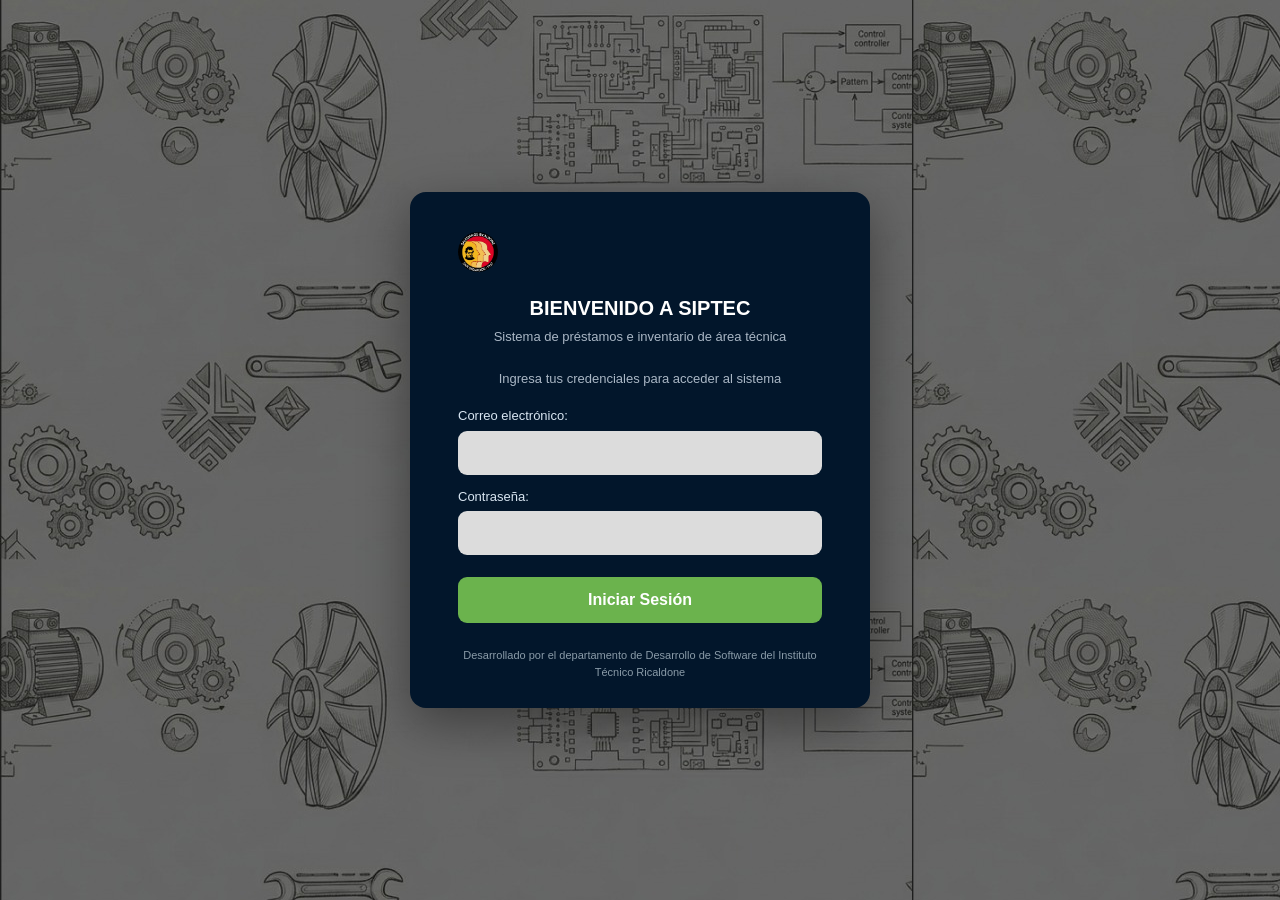
==== index.html @ f0797361 "Panel Administrador Listo" ====
<!doctype html>
<html lang="es">
<head>
  <meta charset="UTF-8">
  <meta name="viewport" content="width=device-width, initial-scale=1.0">
  <title>SIPTEC</title>
  <link rel="icon" href="data:,">
  <link href="https://cdn.jsdelivr.net/npm/bootstrap@5.3.8/dist/css/bootstrap.min.css" rel="stylesheet" integrity="sha384-sRIl4kxILFvY47J16cr9ZwB07vP4J8+LH7qKQnuqkuIAvNWLzeN8tE5YBujZqJLB" crossorigin="anonymous">
  <link rel="stylesheet" href="styles/styles.css">
</head>
<body>
  <main id="loginScreen" class="login-screen">
    <section class="login-card">
      <div class="brand-mark">
        <img src="./img/LogoRical.png" alt="logo">
      </div>
      <h1>BIENVENIDO A SIPTEC</h1>
      <p>Sistema de préstamos e inventario de área técnica</p>
      <p class="hint">Ingresa tus credenciales para acceder al sistema</p>
      <form id="loginForm">
        <label for="email">Correo electrónico:</label>
        <input id="email" class="form-control" type="email" autocomplete="email" required>
        <label for="password">Contraseña:</label>
        <input id="password" class="form-control" type="password" autocomplete="current-password" required>
        <a href="pages/dashboard.html" id="loginBtn" class="btn btn-Login w-100 d-flex align-items-center justify-content-center text-decoration-none">Iniciar Sesión</a>
        <div id="loginError" class="text-danger small mt-2 d-none"></div>
        <p class="mt-4 mb-0 text-center" style="font-size: 11px; color: #8a9ba8;">Desarrollado por el departamento de Desarrollo de Software del Instituto Técnico Ricaldone</p>
      </form>
    </section>
  </main>

  <script src="https://cdn.jsdelivr.net/npm/bootstrap@5.3.8/dist/js/bootstrap.bundle.min.js" integrity="sha384-FKyoEForCGlyvwx9Hj09JcYn3nv7wiPVlz7YYwJrWVcXK/BmnVDxM+D2scQbITxI" crossorigin="anonymous"></script>
</body>
</html>
---- styles/styles.css ----
:root {
  --navy: #001f3d;
  --navy-soft: #07345f;
  --paper: #e9edf2;
  --panel: #ffffff;
  --line: #c7d0da;
  --green: #9aca89;
  --green-deep: #28a745;
  --orange: #f6a623;
  --red: #dc3545;
  --blue: #198de6;
  --purple: #8a4fd6;
  --ink: #1c2733;
  --ink-soft: #6b7684;
  --hover: #f7f9fb;
  --radius-lg: 16px;
  --radius-md: 12px;
  --radius-sm: 9px;
  --shadow-card: 0 1px 3px rgba(16, 24, 40, .08), 0 8px 20px rgba(16, 24, 40, .10);
}

* {
  box-sizing: border-box;
}

body {
  margin: 0;
  min-height: 100vh;
  color: var(--ink);
  font-family: -apple-system, BlinkMacSystemFont, "SF Pro Display", "Segoe UI", Roboto, Tahoma, Verdana, sans-serif;
  background: var(--paper);
  -webkit-font-smoothing: antialiased;
}

/* ---------- Login ---------- */

.login-screen {
  min-height: 100vh;
  display: grid;
  place-items: center;
  padding: 24px;
  background:
    linear-gradient(rgba(238, 240, 241, .72), rgba(238, 240, 241, .72));
  background-image: url(../img/FondoLogin.jpeg);
}

.login-card {
  width: min(100%, 460px);
  padding: 40px 48px 28px;
  border-radius: var(--radius-lg);
  color: #fff;
  background: #02162b;
  box-shadow: 0 15px 50px rgba(0, 0, 0, .4);
}

.brand-mark { margin-bottom: 24px; }
.brand-mark img { width: 40px; height: 40px; }

.brand-mark.small {
  width: 38px;
  height: 38px;
  margin: 4px auto 20px;
  border-radius: 50%;
  overflow: hidden;
}

.login-card h1 { margin: 0; text-align: center; font-size: 20px; font-weight: 700; }
.login-card p, .login-card small { color: #aab7c5; }
.login-card p { margin: 7px 0 22px; text-align: center; font-size: 13px; }
.login-card .hint { margin-bottom: 18px; text-align: center; }

.login-card label {
  margin: 12px 0 5px;
  display: block;
  text-align: left;
  color: #d8e5f1;
  font-size: 13px;
}

.login-card .form-control {
  height: 44px;
  border: 0;
  border-radius: var(--radius-sm);
  background: #dcdcdc;
  margin-bottom: 10px;
}

.btn-Login {
  margin-top: 22px;
  height: 46px;
  border: 0;
  border-radius: var(--radius-sm);
  color: #fff;
  font-weight: 700;
  background-color: #6BB34D;
  transition: background-color .2s ease, transform .12s ease;
}

.btn-Login:hover { background-color: #558e3d; }
.btn-Login:active { transform: scale(.98); }

/* ---------- Shell / Sidebar ---------- */

.app-shell { min-height: 100vh; display: flex; }

.sidebar {
  width: 104px;
  height: 100vh;
  background: linear-gradient(180deg, var(--navy) 0%, #001830 100%);
  display: flex;
  flex-direction: column;
  align-items: center;
  padding: 16px 10px;
  position: fixed;
  left: 0;
  top: 0;
}

.sidebar .nav-item {
  width: 100%;
  min-height: 56px;
  display: flex;
  flex-direction: column;
  align-items: center;
  justify-content: center;
  gap: 4px;
  border: 0;
  border-radius: var(--radius-sm);
  color: rgba(255, 255, 255, .55);
  background: transparent;
  font-size: 10px;
  font-weight: 500;
  line-height: 1.15;
  margin-bottom: 3px;
  cursor: pointer;
  transition: background .15s ease, color .15s ease, transform .1s ease;
}

.sidebar .nav-item i,
.sidebar .nav-item img {
  font-size: 19px;
  width: 19px;
  height: 19px;
  filter: brightness(0) invert(1);
  opacity: .85;
}

.sidebar .nav-item:hover {
  background: rgba(255, 255, 255, .08);
  color: #fff;
}

.sidebar .nav-item.active {
  background: var(--navy-soft);
  color: #fff;
}

.sidebar .nav-item.active i,
.sidebar .nav-item.active img { opacity: 1; }

/* ---------- Content / Topbar ---------- */

.content-area {
  flex: 1;
  min-width: 0;
  margin-left: 104px;
  padding: 26px 32px;
  background: var(--paper);
}

.topbar {
  height: auto;
  display: flex;
  align-items: center;
  gap: 12px;
  margin-bottom: 24px;
}

.search-box {
  width: min(100%, 380px);
  height: 38px;
  display: flex;
  align-items: center;
  gap: 8px;
  padding: 0 14px;
  border-radius: var(--radius-sm);
  background: #eef1f5;
  border: 1px solid var(--line);
  color: var(--ink-soft);
}

.search-box input {
  width: 100%;
  border: 0;
  outline: 0;
  background: transparent;
  font-size: 13px;
  color: var(--ink);
}

.icon-btn {
  width: 38px;
  height: 38px;
  border: 1px solid var(--line);
  border-radius: var(--radius-sm);
  background: #fff;
  color: var(--ink-soft);
  display: grid;
  place-items: center;
  cursor: pointer;
  transition: background .15s ease, transform .1s ease;
}

.icon-btn:hover { background: var(--hover); }
.icon-btn:active { transform: scale(.94); }

.date-chip,
.user-chip {
  display: flex;
  align-items: center;
  gap: 7px;
  font-size: 12.5px;
  color: var(--ink-soft);
  white-space: nowrap;
}

/* ---------- View header (title + actions), used across all views ---------- */

.view-root h2,
.page-header h1 {
  margin: 0;
  font-size: 26px;
  font-weight: 700;
  letter-spacing: -.02em;
}

.page-header {
  display: flex;
  align-items: center;
  justify-content: space-between;
  gap: 12px;
  flex-wrap: wrap;
  margin-bottom: 20px;
}

.header-actions { display: flex; gap: 10px; }

.btn-pill {
  border: 1px solid rgba(255, 255, 255, .22);
  border-radius: 999px;
  padding: 9px 18px;
  font-size: 13px;
  font-weight: 600;
  display: inline-flex;
  align-items: center;
  gap: 6px;
  cursor: pointer;
  backdrop-filter: blur(8px) saturate(140%);
  -webkit-backdrop-filter: blur(8px) saturate(140%);
  transition: transform .12s ease, box-shadow .12s ease, opacity .12s ease;
}

.btn-pill:active { transform: scale(.97); }

.btn-outline {
  background: rgba(255, 255, 255, .55);
  color: var(--ink);
  border: 1px solid var(--line);
  backdrop-filter: blur(10px);
}
.btn-outline:hover { background: rgba(255, 255, 255, .8); }

.btn-solid-green,
.btn-solid-blue,
.btn-solid-red,
.btn-solid-purple {
  color: #fff;
  box-shadow: 0 1px 2px rgba(0, 0, 0, .08);
}

.btn-solid-green { background: linear-gradient(180deg, rgba(255,255,255,.10), rgba(255,255,255,0) 55%), rgba(40, 167, 69, .96); box-shadow: 0 1px 2px rgba(0,0,0,.08), 0 3px 8px rgba(40, 167, 69, .18); }
.btn-solid-blue { background: linear-gradient(180deg, rgba(255,255,255,.10), rgba(255,255,255,0) 55%), rgba(25, 141, 230, .96); box-shadow: 0 1px 2px rgba(0,0,0,.08), 0 3px 8px rgba(25, 141, 230, .18); }
.btn-solid-red { background: linear-gradient(180deg, rgba(255,255,255,.10), rgba(255,255,255,0) 55%), rgba(220, 53, 69, .96); box-shadow: 0 1px 2px rgba(0,0,0,.08), 0 3px 8px rgba(220, 53, 69, .18); }
.btn-solid-purple { background: linear-gradient(180deg, rgba(255,255,255,.10), rgba(255,255,255,0) 55%), rgba(138, 79, 214, .96); box-shadow: 0 1px 2px rgba(0,0,0,.08), 0 3px 8px rgba(138, 79, 214, .18); }
.btn-solid-gray { background: linear-gradient(180deg, rgba(255,255,255,.10), rgba(255,255,255,0) 55%), rgba(154, 167, 180, .96); color: #fff; border: 1px solid rgba(255,255,255,.22); }
.btn-solid-orange { background: linear-gradient(180deg, rgba(255,255,255,.10), rgba(255,255,255,0) 55%), rgba(246, 166, 35, .96); color: #fff; box-shadow: 0 1px 2px rgba(0,0,0,.08), 0 3px 8px rgba(246, 166, 35, .18); }

.btn-solid-green:hover,
.btn-solid-blue:hover,
.btn-solid-red:hover,
.btn-solid-purple:hover { filter: brightness(1.06); }

.api-note {
  min-height: 24px;
  margin: -8px 0 14px;
  color: var(--ink-soft);
  font-size: 12px;
}

.muted { color: var(--ink-soft); font-size: 12px; }

/* ---------- Stat cards (dashboard) ---------- */

.stat-grid {
  display: grid;
  grid-template-columns: repeat(4, minmax(130px, 1fr));
  gap: 16px;
}

.stat-card,
.panel,
.data-card,
.table-wrap,
.table-card,
.action-panel {
  border-radius: var(--radius-lg);
  background: var(--panel);
  border: 1px solid var(--line);
  box-shadow: var(--shadow-card);
}

.stat-card {
  min-height: 88px;
  display: flex;
  align-items: center;
  gap: 14px;
  padding: 18px;
}

.stat-icon {
  width: 42px;
  height: 42px;
  display: grid;
  place-items: center;
  border-radius: 50%;
  color: #fff;
  font-size: 20px;
  position: relative;
  border: 1px solid rgba(255, 255, 255, .22);
  backdrop-filter: blur(8px) saturate(140%);
  -webkit-backdrop-filter: blur(8px) saturate(140%);
  box-shadow: 0 1px 2px rgba(0, 0, 0, .08);
}

.stat-icon.icon-blue { background: linear-gradient(180deg, rgba(255,255,255,.10), rgba(255,255,255,0) 55%), rgba(25, 141, 230, .96); box-shadow: 0 1px 2px rgba(0,0,0,.08), 0 3px 8px rgba(25, 141, 230, .18); }
.stat-icon.icon-green { background: linear-gradient(180deg, rgba(255,255,255,.10), rgba(255,255,255,0) 55%), rgba(40, 167, 69, .96); box-shadow: 0 1px 2px rgba(0,0,0,.08), 0 3px 8px rgba(40, 167, 69, .18); }
.stat-icon.icon-orange { background: linear-gradient(180deg, rgba(255,255,255,.10), rgba(255,255,255,0) 55%), rgba(246, 166, 35, .96); box-shadow: 0 1px 2px rgba(0,0,0,.08), 0 3px 8px rgba(246, 166, 35, .18); }
.stat-icon.icon-purple { background: linear-gradient(180deg, rgba(255,255,255,.10), rgba(255,255,255,0) 55%), rgba(138, 79, 214, .96); box-shadow: 0 1px 2px rgba(0,0,0,.08), 0 3px 8px rgba(138, 79, 214, .18); }

.stat-card strong { display: block; font-size: 21px; }
.stat-card span { color: var(--ink-soft); font-size: 12px; }

.stat-link {
  display: inline-block;
  margin-top: 4px;
  color: var(--blue);
  font-size: 11px;
  font-weight: 700;
  text-decoration: none;
}
.stat-link:hover { text-decoration: underline; }

/* ---------- Dashboard grid: charts ---------- */

.dashboard-grid {
  display: grid;
  grid-template-columns: 1.1fr .9fr;
  gap: 16px;
  margin-top: 16px;
}

.dashboard-grid-bottom { align-items: start; }

.panel { padding: 18px; }

.panel-title { margin: 0 0 14px; font-size: 14px; font-weight: 700; }

.chart-bars {
  height: 170px;
  display: grid;
  grid-template-columns: repeat(7, 1fr);
  align-items: end;
  gap: 12px;
  border-left: 1px solid var(--line);
  border-bottom: 1px solid var(--line);
  padding: 20px 10px 0;
}

.bar {
  position: relative;
  border-radius: 6px 6px 0 0;
  background: var(--blue);
  align-items: stretch;
  justify-content: flex-end;
}

.bar span {
  position: absolute;
  top: -18px;
  left: 0;
  right: 0;
  text-align: center;
  font-size: 11px;
  color: var(--ink);
  font-weight: 700;
}

.chart-labels {
  display: grid;
  grid-template-columns: repeat(7, 1fr);
  gap: 12px;
  margin-top: 8px;
  padding: 0 10px;
  text-align: center;
  font-size: 11px;
  color: var(--ink-soft);
}

.pie-wrap { display: flex; align-items: center; gap: 22px; }

.pie {
  width: 130px;
  aspect-ratio: 1;
  border-radius: 50%;
  background: conic-gradient(var(--blue) 0 45%, #33c24d 45% 75%, #ffdd28 75% 100%);
}

.legend { display: grid; gap: 8px; font-size: 12px; }
.legend strong { margin-left: 4px; color: var(--ink); }

.dot {
  width: 10px;
  height: 10px;
  display: inline-block;
  margin-right: 6px;
  border-radius: 50%;
}

/* ---------- Quick actions ---------- */

.quick-actions { display: grid; gap: 12px; }

.qa-btn {
  border: 1px solid rgba(255, 255, 255, .22);
  border-radius: var(--radius-sm);
  padding: 12px;
  color: #fff;
  font-weight: 700;
  font-size: 13px;
  cursor: pointer;
  display: flex;
  align-items: center;
  justify-content: center;
  gap: 8px;
  backdrop-filter: blur(8px) saturate(140%);
  -webkit-backdrop-filter: blur(8px) saturate(140%);
  box-shadow: 0 1px 2px rgba(0, 0, 0, .08);
  transition: filter .15s ease, transform .12s ease;
}
.qa-btn:hover { filter: brightness(1.06); }
.qa-btn:active { transform: scale(.98); }

.qa-blue { background: linear-gradient(180deg, rgba(255,255,255,.10), rgba(255,255,255,0) 55%), rgba(25, 141, 230, .96); }
.qa-green { background: linear-gradient(180deg, rgba(255,255,255,.10), rgba(255,255,255,0) 55%), rgba(40, 167, 69, .96); }
.qa-purple { background: linear-gradient(180deg, rgba(255,255,255,.10), rgba(255,255,255,0) 55%), rgba(138, 79, 214, .96); }
.qa-gray { background: linear-gradient(180deg, rgba(255,255,255,.10), rgba(255,255,255,0) 55%), rgba(154, 167, 180, .96); }
.qa-red { background: linear-gradient(180deg, rgba(255,255,255,.10), rgba(255,255,255,0) 55%), rgba(220, 53, 69, .96); }
.qa-orange { background: linear-gradient(180deg, rgba(255,255,255,.10), rgba(255,255,255,0) 55%), rgba(246, 166, 35, .96); }

/* ---------- Tables (generic, used by Inventario/Usuarios/Historial/Actividad) ---------- */

.table-wrap,
.table-card { overflow: hidden; padding: 0; }

table { width: 100%; border-collapse: collapse; }

.sip-table th,
table th {
  text-align: left;
  font-size: 11.5px;
  text-transform: uppercase;
  letter-spacing: .04em;
  color: var(--ink-soft);
  font-weight: 700;
  padding: 16px 18px;
  border-bottom: 1px solid var(--line);
}

.sip-table td,
table td {
  padding: 13px 18px;
  font-size: 13.5px;
  vertical-align: middle;
  border-bottom: 1px solid #f0f1f3;
}

.sip-table tbody tr,
table tbody tr { transition: background .12s ease; }
.sip-table tbody tr:hover,
table tbody tr:hover { background: var(--hover); }
.sip-table tbody tr:last-child td,
table tbody tr:last-child td { border-bottom: none; }

.item-name { display: flex; align-items: center; gap: 10px; font-weight: 600; }

.item-icon {
  width: 30px;
  height: 30px;
  border-radius: 8px;
  background: #eef1f5;
  display: grid;
  place-items: center;
  color: var(--ink-soft);
  font-size: 14px;
  flex: 0 0 auto;
}

.code-tag {
  font-family: ui-monospace, SFMono-Regular, Menlo, monospace;
  font-size: 12px;
  color: var(--ink-soft);
}

.row-actions { display: flex; gap: 6px; }

.row-actions button,
.row-actions a {
  width: 30px;
  height: 30px;
  border-radius: 50%;
  border: 1px solid transparent;
  background: transparent;
  color: var(--ink-soft);
  display: grid;
  place-items: center;
  cursor: pointer;
  transition: background .12s ease, color .12s ease;
}

.row-actions button:hover { background: var(--hover); color: var(--ink); }
.row-actions .danger:hover { background: #fdecee; color: var(--red); }

.row-icon {
  width: 15px;
  height: 15px;
  opacity: .7;
  transition: opacity .12s ease, filter .12s ease;
}

.row-actions button:hover .row-icon { opacity: 1; }
.row-actions .danger:hover .row-icon { filter: invert(21%) sepia(84%) saturate(3000%) hue-rotate(335deg) brightness(95%); }

.dark-mode .row-icon { filter: invert(1); opacity: .75; }
.dark-mode .row-actions button:hover .row-icon { opacity: 1; }
.dark-mode .row-actions .danger:hover .row-icon { filter: invert(21%) sepia(84%) saturate(3000%) hue-rotate(335deg) brightness(95%); }

/* ---------- Status badges (unified 3-state system) ---------- */

.status,
.badge-status {
  display: inline-flex;
  align-items: center;
  gap: 5px;
  padding: 5px 12px;
  border-radius: 999px;
  font-size: 10.5px;
  font-weight: 700;
  backdrop-filter: blur(8px);
  -webkit-backdrop-filter: blur(8px);
}

.status::before,
.badge-status::before {
  content: "";
  width: 6px;
  height: 6px;
  border-radius: 50%;
}

.status.available, .status.active, .status.devuelto, .status.disponible, .status.entiempo,
.badge-status.badge-success {
  background: rgba(40, 167, 69, .22);
  border: 1px solid rgba(40, 167, 69, .4);
  color: #1b7a37;
}
.status.available::before, .status.active::before, .status.devuelto::before, .status.disponible::before, .status.entiempo::before,
.badge-status.badge-success::before { background: var(--green-deep); }

.status.borrowed, .status.pending, .status.prestado, .status.revision, .status.retrasado,
.badge-status.badge-warning {
  background: rgba(246, 166, 35, .24);
  border: 1px solid rgba(246, 166, 35, .45);
  color: #9a6208;
}
.status.borrowed::before, .status.pending::before, .status.prestado::before, .status.revision::before, .status.retrasado::before,
.badge-status.badge-warning::before { background: var(--orange); }

.status.damage, .status.inactive, .status.daniado, .status.dano,
.badge-status.badge-danger {
  background: rgba(220, 53, 69, .2);
  border: 1px solid rgba(220, 53, 69, .4);
  color: #b0233a;
}
.status.damage::before, .status.inactive::before, .status.daniado::before, .status.dano::before,
.badge-status.badge-danger::before { background: var(--red); }

.dark-mode .status.available, .dark-mode .status.active, .dark-mode .status.devuelto, .dark-mode .status.disponible, .dark-mode .status.entiempo,
.dark-mode .badge-status.badge-success { color: #6fe08f; }

.dark-mode .status.borrowed, .dark-mode .status.pending, .dark-mode .status.prestado, .dark-mode .status.revision, .dark-mode .status.retrasado,
.dark-mode .badge-status.badge-warning { color: #ffc266; }

.dark-mode .status.damage, .dark-mode .status.inactive, .dark-mode .status.daniado, .dark-mode .status.dano,
.dark-mode .badge-status.badge-danger { color: #ff8a97; }

/* ---------- Toolbar / loan layout / action panel ---------- */

.toolbar {
  display: flex;
  align-items: center;
  justify-content: space-between;
  gap: 12px;
  margin-bottom: 12px;
}

.loan-layout {
  display: grid;
  grid-template-columns: 1fr 300px;
  gap: 16px;
}

.action-panel { padding: 20px; }

.action-panel h3 {
  margin: 0 0 4px;
  font-size: 16px;
  font-weight: 700;
}

.action-panel .field-label {
  display: block;
  margin: 14px 0 6px;
  font-size: 11.5px;
  text-transform: uppercase;
  letter-spacing: .04em;
  color: var(--ink-soft);
  font-weight: 700;
}

.action-panel textarea,
.action-panel .desc-box {
  width: 100%;
  border-radius: var(--radius-sm);
  border: 1px solid var(--line);
  background: var(--paper);
  padding: 12px;
  font-size: 13px;
  color: var(--ink);
}

/* ---------- Devolución cards ---------- */

.return-grid,
.report-grid {
  display: grid;
  grid-template-columns: repeat(2, minmax(240px, 1fr));
  gap: 16px;
}

.devolucion-card {
  background: var(--panel);
  border: 1px solid var(--line);
  border-radius: var(--radius-lg);
  box-shadow: var(--shadow-card);
  padding: 18px;
}

.devolucion-card .top-row {
  display: flex;
  align-items: center;
  justify-content: space-between;
  margin-bottom: 10px;
}

.devolucion-card h4 { margin: 6px 0 2px; font-size: 16px; font-weight: 700; }

.devolucion-card .tool-line {
  display: flex;
  align-items: center;
  gap: 6px;
  color: var(--ink-soft);
  font-size: 13px;
  margin-bottom: 14px;
}

.devolucion-card .card-actions { display: flex; gap: 10px; }

/* ---------- Segmented tabs (CSS-only, no JS needed) ---------- */

.segmented-tabs {
  display: inline-flex;
  gap: 4px;
  background: #eef1f5;
  padding: 4px;
  border-radius: 999px;
  margin-bottom: 22px;
}

.segmented-tabs label {
  padding: 8px 18px;
  border-radius: 999px;
  font-size: 13px;
  font-weight: 600;
  color: var(--ink-soft);
  cursor: pointer;
  transition: background .15s ease, color .15s ease;
}

.tabs-css input[type="radio"] { display: none; }
.tab-panel { display: none; }

#tabPrestamos:checked ~ .panel-prestamos,
#tabDevoluciones:checked ~ .panel-devoluciones,
#tabHistorial:checked ~ .panel-historial { display: block; }

#tabPrestamos:checked ~ .segmented-tabs label[for="tabPrestamos"],
#tabDevoluciones:checked ~ .segmented-tabs label[for="tabDevoluciones"],
#tabHistorial:checked ~ .segmented-tabs label[for="tabHistorial"] {
  background: #fff;
  color: var(--ink);
  box-shadow: 0 1px 2px rgba(16, 24, 40, .08);
}

/* ---------- Reportes tabs (link-style, existing markup) ---------- */

.report-tabs { display: flex; gap: 24px; border-bottom: 1px solid var(--line); margin-bottom: 20px; }

.report-tabs a,
.report-tabs button {
  background: none;
  border: 0;
  padding: 0 0 12px;
  font-size: 14px;
  color: var(--ink-soft);
  font-weight: 600;
  cursor: pointer;
}

.report-tabs .active { color: var(--blue); border-bottom: 2px solid var(--blue); }

.data-card { padding: 18px; }
.data-card h3 { margin: 0 0 10px; font-size: 16px; font-weight: 700; }

/* ---------- Settings ---------- */

.settings-box {
  display: grid;
  grid-template-columns: 1fr 1px 1fr;
  gap: 26px;
  padding: 24px;
  border-radius: var(--radius-lg);
  background: var(--panel);
  border: 1px solid var(--line);
  box-shadow: var(--shadow-card);
}

.settings-divider { background: var(--line); }

.settings-box .form-label {
  font-size: 13px;
  color: var(--ink-soft);
  margin-bottom: 6px;
  display: block;
}

.settings-box .form-control {
  border-radius: var(--radius-sm);
  border: 1px solid var(--line);
  height: 42px;
  margin-bottom: 14px;
}

/* iOS-style switch */

.ios-switch {
  position: relative;
  display: inline-block;
  width: 44px;
  height: 26px;
}

.ios-switch input { opacity: 0; width: 0; height: 0; }

.ios-switch .slider {
  position: absolute;
  inset: 0;
  background: #d8dce1;
  border-radius: 999px;
  cursor: pointer;
  transition: background .2s ease;
}

.ios-switch .slider::before {
  content: "";
  position: absolute;
  width: 22px;
  height: 22px;
  left: 2px;
  top: 2px;
  background: #fff;
  border-radius: 50%;
  box-shadow: 0 1px 3px rgba(0, 0, 0, .25);
  transition: transform .2s ease;
}

.ios-switch input:checked + .slider { background: var(--green-deep); }
.ios-switch input:checked + .slider::before { transform: translateX(18px); }

.dark-mode .modal-content {
  background: var(--panel);
  color: var(--ink);
}

.dark-mode .modal-header,
.dark-mode .modal-footer {
  border-color: var(--line);
}

.dark-mode .modal .form-control,
.dark-mode .modal .form-select,
.dark-mode .modal textarea.form-control {
  background: #0f1a25;
  border-color: var(--line);
  color: var(--ink);
}

.dark-mode .modal .form-label { color: var(--ink-soft); }
.dark-mode .modal .btn-close { filter: invert(1); }
.dark-mode .modal .btn-light { background: #22303f; color: var(--ink); }

.dark-mode {
  --paper: #0d1520;
  --panel: #1a2530;
  --line: #33465a;
  --ink: #eef2f6;
  --ink-soft: #a3b3c2;
  --hover: #22303f;
  background: #0d1520;
  --shadow-card: 0 1px 3px rgba(0, 0, 0, .3), 0 8px 20px rgba(0, 0, 0, .35);
}

.dark-mode .search-box,
.dark-mode .icon-btn,
.dark-mode .btn-outline { background: #1c2733; color: var(--ink); }

.dark-mode .item-icon { background: #22303d; }

.dark-mode .segmented-tabs { background: #1c2733; }
.dark-mode #tabPrestamos:checked ~ .segmented-tabs label[for="tabPrestamos"],
.dark-mode #tabDevoluciones:checked ~ .segmented-tabs label[for="tabDevoluciones"],
.dark-mode #tabHistorial:checked ~ .segmented-tabs label[for="tabHistorial"] { background: #101820; color: #fff; }

/* ---------- Modales (Bootstrap) con blur de fondo y diseño Apple ---------- */

.modal-backdrop.show {
  opacity: 1;
  background: rgba(13, 21, 32, .45);
  backdrop-filter: blur(6px);
  -webkit-backdrop-filter: blur(6px);
}

.modal-content {
  border: 0;
  border-radius: var(--radius-lg);
  box-shadow: 0 24px 60px rgba(0, 0, 0, .25);
  overflow: hidden;
}

.modal-header {
  border-bottom: 1px solid var(--line);
  padding: 20px 24px;
}

.modal-header .modal-title {
  font-weight: 700;
  font-size: 18px;
}

.modal-body {
  padding: 22px 24px;
}

.modal-footer {
  border-top: 1px solid var(--line);
  padding: 16px 24px;
}

.modal .form-label {
  font-size: 12px;
  font-weight: 700;
  text-transform: uppercase;
  letter-spacing: .03em;
  color: var(--ink-soft);
  margin-bottom: 6px;
}

.modal .form-control,
.modal .form-select,
.modal textarea.form-control {
  border: 1px solid var(--line);
  border-radius: var(--radius-sm);
  padding: 10px 12px;
  font-size: 14px;
  transition: border-color .15s ease, box-shadow .15s ease;
}

.modal .form-control:focus,
.modal .form-select:focus {
  border-color: var(--blue);
  box-shadow: 0 0 0 3px rgba(25, 141, 230, .15);
}

.modal .btn-close { opacity: .5; transition: opacity .15s ease; }
.modal .btn-close:hover { opacity: 1; }

.modal .btn {
  border-radius: 999px;
  padding: 9px 18px;
  font-weight: 600;
  font-size: 13px;
}

.modal .btn-success {
  background: linear-gradient(180deg, rgba(255,255,255,.10), rgba(255,255,255,0) 55%), rgba(40, 167, 69, .96);
  border: 1px solid rgba(255,255,255,.22);
  backdrop-filter: blur(8px) saturate(140%);
  box-shadow: 0 1px 2px rgba(0,0,0,.08), 0 3px 8px rgba(40, 167, 69, .18);
}
.modal .btn-warning {
  background: linear-gradient(180deg, rgba(255,255,255,.10), rgba(255,255,255,0) 55%), rgba(246, 166, 35, .96);
  border: 1px solid rgba(255,255,255,.22);
  backdrop-filter: blur(8px) saturate(140%);
  color: #fff;
  box-shadow: 0 1px 2px rgba(0,0,0,.08), 0 3px 8px rgba(246, 166, 35, .18);
}
.modal .btn-light { background: rgba(238, 241, 245, .8); border: 0; color: var(--ink); backdrop-filter: blur(10px); }
.modal .btn-primary {
  background: linear-gradient(180deg, rgba(255,255,255,.10), rgba(255,255,255,0) 55%), rgba(25, 141, 230, .96);
  border: 1px solid rgba(255,255,255,.22);
  backdrop-filter: blur(8px) saturate(140%);
  box-shadow: 0 1px 2px rgba(0,0,0,.08), 0 3px 8px rgba(25, 141, 230, .18);
}

/* ---------- Responsive ---------- */

/* Tablet: el sidebar se mantiene igual, solo se afina espaciado */
@media (max-width: 1100px) {
  .stat-grid { grid-template-columns: repeat(2, 1fr); }
  .dashboard-grid { grid-template-columns: 1fr; }
  .loan-layout { grid-template-columns: 1fr; }
}

/* Móvil grande / tablet vertical: el sidebar pasa de columna fija a barra horizontal arriba */
@media (max-width: 900px) {
  .app-shell { display: block; }

  .sidebar {
    width: 100%;
    height: auto;
    min-height: auto;
    flex-direction: row;
    position: static;
    overflow-x: auto;
    -webkit-overflow-scrolling: touch;
    padding: 10px;
    gap: 4px;
  }

  .brand-mark.small { flex: 0 0 38px; margin: 0 10px 0 0; }

  .sidebar .nav-item {
    width: auto;
    min-width: 72px;
    flex: 0 0 auto;
    margin-bottom: 0;
    margin-right: 3px;
    white-space: nowrap;
  }

  .content-area { margin-left: 0; padding: 18px; }

  .topbar { flex-wrap: wrap; height: auto; row-gap: 10px; }
  .search-box { flex: 1 1 220px; width: auto; min-width: 0; }
  .date-chip { order: 3; }

  .page-header { flex-wrap: wrap; }
  .header-actions { flex-wrap: wrap; }

  .stat-grid,
  .dashboard-grid,
  .loan-layout,
  .return-grid,
  .report-grid,
  .settings-box {
    grid-template-columns: 1fr;
  }

  .settings-divider { height: 1px; }

  /* Tablas: en vez de aplastar columnas, dejamos scroll horizontal dentro de la card */
  .table-card,
  .table-wrap {
    overflow-x: auto;
    -webkit-overflow-scrolling: touch;
  }

  .table-card table,
  .table-wrap table {
    min-width: 640px;
  }

  /* Tabs (Préstamos/Devoluciones/Historial, Reportes): que no se encimen si no caben */
  .segmented-tabs {
    width: 100%;
    overflow-x: auto;
    -webkit-overflow-scrolling: touch;
  }
  .segmented-tabs label { white-space: nowrap; }

  .pie-wrap { flex-direction: column; align-items: flex-start; gap: 14px; }
}

/* Móvil chico */
@media (max-width: 600px) {
  .content-area { padding: 14px; }

  .stat-card { padding: 14px; }
  .panel, .action-panel, .devolucion-card, .settings-box { padding: 14px; }

  .page-header h1, .view-root h2 { font-size: 21px; }

  .quick-actions { gap: 8px; }

  .return-grid, .report-grid { gap: 12px; }

  /* El nombre completo del usuario ocupa mucho espacio en el topbar, lo acortamos visualmente */
  .user-chip span { max-width: 90px; overflow: hidden; text-overflow: ellipsis; white-space: nowrap; }

  .modal-dialog { margin: 12px; }
  .modal-body { padding: 18px 16px; }
  .modal-header, .modal-footer { padding: 16px; }
}

@media (max-width: 520px) {
  .login-card { padding: 30px 24px 24px; }
  .content-area { padding: 14px; }

  .chart-bars { gap: 6px; padding: 20px 4px 0; }
  .chart-labels { gap: 6px; padding: 0 4px; font-size: 9px; }

  .sidebar .nav-item span { font-size: 9px; }
}
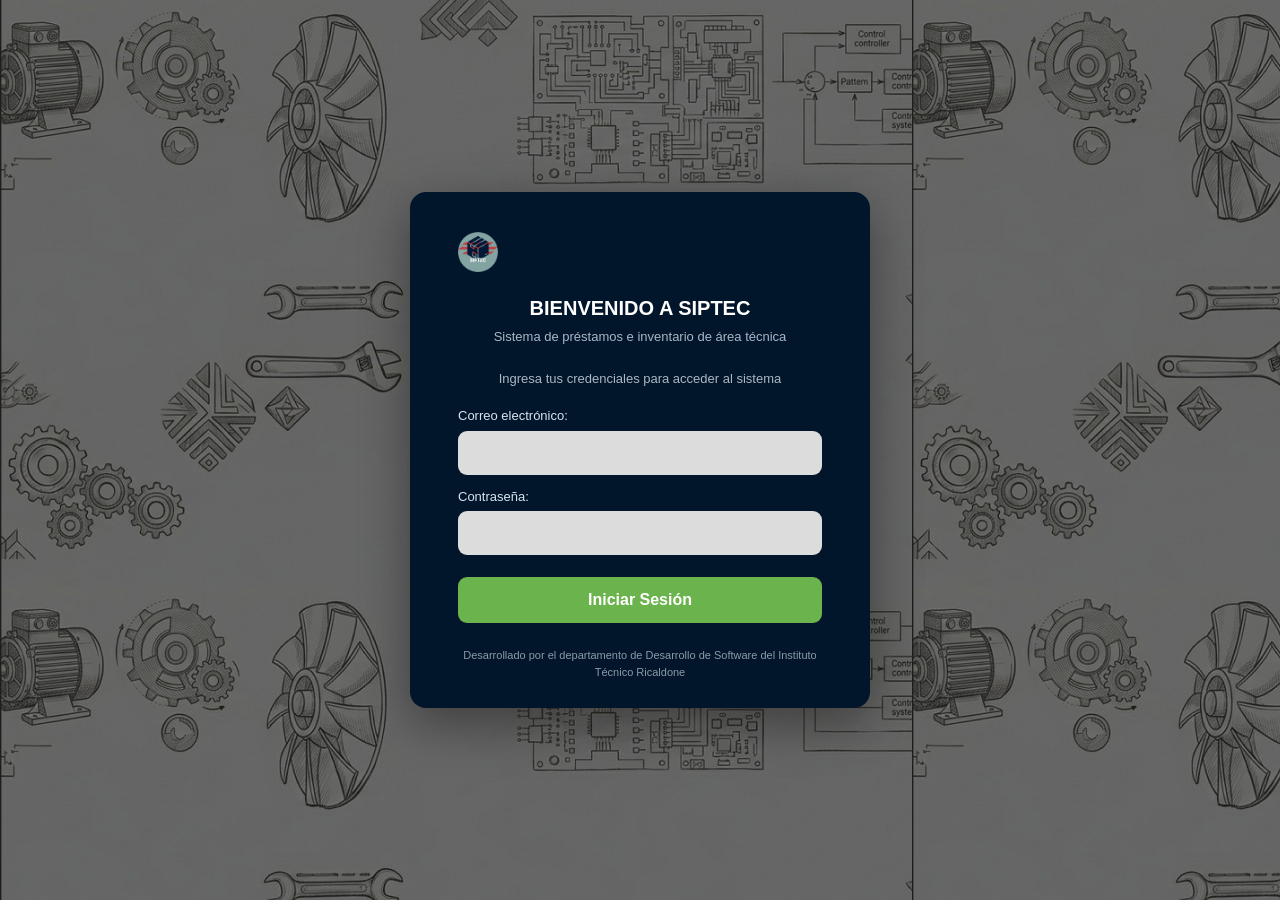
==== commit 26d69292: "arreglos por ordenes de Josue" ====
--- a/index.html
+++ b/index.html
@@ -9,10 +9,10 @@
   <link rel="stylesheet" href="styles/styles.css">
 </head>
 <body>
-  <main id="loginScreen" class="login-screen">
-    <section class="login-card">
-      <div class="brand-mark">
-        <img src="./img/LogoRical.png" alt="logo">
+  <main id="loginScreen" class="pantalla-login">
+    <section class="tarjeta-login">
+      <div class="marca-logo">
+        <img src="./img/LogoSIPTEC.png" alt="logo">
       </div>
       <h1>BIENVENIDO A SIPTEC</h1>
       <p>Sistema de préstamos e inventario de área técnica</p>
@@ -22,7 +22,7 @@
         <input id="email" class="form-control" type="email" autocomplete="email" required>
         <label for="password">Contraseña:</label>
         <input id="password" class="form-control" type="password" autocomplete="current-password" required>
-        <a href="pages/dashboard.html" id="loginBtn" class="btn btn-Login w-100 d-flex align-items-center justify-content-center text-decoration-none">Iniciar Sesión</a>
+        <a href="pages/dashboard.html" id="loginBtn" class="btn boton-iniciar-sesion w-100 d-flex align-items-center justify-content-center text-decoration-none">Iniciar Sesión</a>
         <div id="loginError" class="text-danger small mt-2 d-none"></div>
         <p class="mt-4 mb-0 text-center" style="font-size: 11px; color: #8a9ba8;">Desarrollado por el departamento de Desarrollo de Software del Instituto Técnico Ricaldone</p>
       </form>
--- a/styles/styles.css
+++ b/styles/styles.css
@@ -1,1062 +1,1556 @@
-:root {
-  --navy: #001f3d;
-  --navy-soft: #07345f;
-  --paper: #e9edf2;
-  --panel: #ffffff;
-  --line: #c7d0da;
-  --green: #9aca89;
-  --green-deep: #28a745;
-  --orange: #f6a623;
-  --red: #dc3545;
-  --blue: #198de6;
-  --purple: #8a4fd6;
-  --ink: #1c2733;
-  --ink-soft: #6b7684;
-  --hover: #f7f9fb;
-  --radius-lg: 16px;
-  --radius-md: 12px;
-  --radius-sm: 9px;
-  --shadow-card: 0 1px 3px rgba(16, 24, 40, .08), 0 8px 20px rgba(16, 24, 40, .10);
-}
-
-* {
-  box-sizing: border-box;
-}
-
-body {
-  margin: 0;
-  min-height: 100vh;
-  color: var(--ink);
-  font-family: -apple-system, BlinkMacSystemFont, "SF Pro Display", "Segoe UI", Roboto, Tahoma, Verdana, sans-serif;
-  background: var(--paper);
-  -webkit-font-smoothing: antialiased;
-}
-
-/* ---------- Login ---------- */
-
-.login-screen {
-  min-height: 100vh;
-  display: grid;
-  place-items: center;
-  padding: 24px;
-  background:
-    linear-gradient(rgba(238, 240, 241, .72), rgba(238, 240, 241, .72));
-  background-image: url(../img/FondoLogin.jpeg);
-}
-
-.login-card {
-  width: min(100%, 460px);
-  padding: 40px 48px 28px;
-  border-radius: var(--radius-lg);
-  color: #fff;
-  background: #02162b;
-  box-shadow: 0 15px 50px rgba(0, 0, 0, .4);
-}
-
-.brand-mark { margin-bottom: 24px; }
-.brand-mark img { width: 40px; height: 40px; }
-
-.brand-mark.small {
-  width: 38px;
-  height: 38px;
-  margin: 4px auto 20px;
-  border-radius: 50%;
-  overflow: hidden;
-}
-
-.login-card h1 { margin: 0; text-align: center; font-size: 20px; font-weight: 700; }
-.login-card p, .login-card small { color: #aab7c5; }
-.login-card p { margin: 7px 0 22px; text-align: center; font-size: 13px; }
-.login-card .hint { margin-bottom: 18px; text-align: center; }
-
-.login-card label {
-  margin: 12px 0 5px;
-  display: block;
-  text-align: left;
-  color: #d8e5f1;
-  font-size: 13px;
-}
-
-.login-card .form-control {
-  height: 44px;
-  border: 0;
-  border-radius: var(--radius-sm);
-  background: #dcdcdc;
-  margin-bottom: 10px;
-}
-
-.btn-Login {
-  margin-top: 22px;
-  height: 46px;
-  border: 0;
-  border-radius: var(--radius-sm);
-  color: #fff;
-  font-weight: 700;
-  background-color: #6BB34D;
-  transition: background-color .2s ease, transform .12s ease;
-}
-
-.btn-Login:hover { background-color: #558e3d; }
-.btn-Login:active { transform: scale(.98); }
-
-/* ---------- Shell / Sidebar ---------- */
-
-.app-shell { min-height: 100vh; display: flex; }
-
-.sidebar {
-  width: 104px;
-  height: 100vh;
-  background: linear-gradient(180deg, var(--navy) 0%, #001830 100%);
-  display: flex;
-  flex-direction: column;
-  align-items: center;
-  padding: 16px 10px;
-  position: fixed;
-  left: 0;
-  top: 0;
-}
-
-.sidebar .nav-item {
-  width: 100%;
-  min-height: 56px;
-  display: flex;
-  flex-direction: column;
-  align-items: center;
-  justify-content: center;
-  gap: 4px;
-  border: 0;
-  border-radius: var(--radius-sm);
-  color: rgba(255, 255, 255, .55);
-  background: transparent;
-  font-size: 10px;
-  font-weight: 500;
-  line-height: 1.15;
-  margin-bottom: 3px;
-  cursor: pointer;
-  transition: background .15s ease, color .15s ease, transform .1s ease;
-}
-
-.sidebar .nav-item i,
-.sidebar .nav-item img {
-  font-size: 19px;
-  width: 19px;
-  height: 19px;
-  filter: brightness(0) invert(1);
-  opacity: .85;
-}
-
-.sidebar .nav-item:hover {
-  background: rgba(255, 255, 255, .08);
-  color: #fff;
-}
-
-.sidebar .nav-item.active {
-  background: var(--navy-soft);
-  color: #fff;
-}
-
-.sidebar .nav-item.active i,
-.sidebar .nav-item.active img { opacity: 1; }
-
-/* ---------- Content / Topbar ---------- */
-
-.content-area {
-  flex: 1;
-  min-width: 0;
-  margin-left: 104px;
-  padding: 26px 32px;
-  background: var(--paper);
-}
-
-.topbar {
-  height: auto;
-  display: flex;
-  align-items: center;
-  gap: 12px;
-  margin-bottom: 24px;
-}
-
-.search-box {
-  width: min(100%, 380px);
-  height: 38px;
-  display: flex;
-  align-items: center;
-  gap: 8px;
-  padding: 0 14px;
-  border-radius: var(--radius-sm);
-  background: #eef1f5;
-  border: 1px solid var(--line);
-  color: var(--ink-soft);
-}
-
-.search-box input {
-  width: 100%;
-  border: 0;
-  outline: 0;
-  background: transparent;
-  font-size: 13px;
-  color: var(--ink);
-}
-
-.icon-btn {
-  width: 38px;
-  height: 38px;
-  border: 1px solid var(--line);
-  border-radius: var(--radius-sm);
-  background: #fff;
-  color: var(--ink-soft);
-  display: grid;
-  place-items: center;
-  cursor: pointer;
-  transition: background .15s ease, transform .1s ease;
-}
-
-.icon-btn:hover { background: var(--hover); }
-.icon-btn:active { transform: scale(.94); }
-
-.date-chip,
-.user-chip {
-  display: flex;
-  align-items: center;
-  gap: 7px;
-  font-size: 12.5px;
-  color: var(--ink-soft);
-  white-space: nowrap;
-}
-
-/* ---------- View header (title + actions), used across all views ---------- */
-
-.view-root h2,
-.page-header h1 {
-  margin: 0;
-  font-size: 26px;
-  font-weight: 700;
-  letter-spacing: -.02em;
-}
-
-.page-header {
-  display: flex;
-  align-items: center;
-  justify-content: space-between;
-  gap: 12px;
-  flex-wrap: wrap;
-  margin-bottom: 20px;
-}
-
-.header-actions { display: flex; gap: 10px; }
-
-.btn-pill {
-  border: 1px solid rgba(255, 255, 255, .22);
-  border-radius: 999px;
-  padding: 9px 18px;
-  font-size: 13px;
-  font-weight: 600;
-  display: inline-flex;
-  align-items: center;
-  gap: 6px;
-  cursor: pointer;
-  backdrop-filter: blur(8px) saturate(140%);
-  -webkit-backdrop-filter: blur(8px) saturate(140%);
-  transition: transform .12s ease, box-shadow .12s ease, opacity .12s ease;
-}
-
-.btn-pill:active { transform: scale(.97); }
-
-.btn-outline {
-  background: rgba(255, 255, 255, .55);
-  color: var(--ink);
-  border: 1px solid var(--line);
-  backdrop-filter: blur(10px);
-}
-.btn-outline:hover { background: rgba(255, 255, 255, .8); }
-
-.btn-solid-green,
-.btn-solid-blue,
-.btn-solid-red,
-.btn-solid-purple {
-  color: #fff;
-  box-shadow: 0 1px 2px rgba(0, 0, 0, .08);
-}
-
-.btn-solid-green { background: linear-gradient(180deg, rgba(255,255,255,.10), rgba(255,255,255,0) 55%), rgba(40, 167, 69, .96); box-shadow: 0 1px 2px rgba(0,0,0,.08), 0 3px 8px rgba(40, 167, 69, .18); }
-.btn-solid-blue { background: linear-gradient(180deg, rgba(255,255,255,.10), rgba(255,255,255,0) 55%), rgba(25, 141, 230, .96); box-shadow: 0 1px 2px rgba(0,0,0,.08), 0 3px 8px rgba(25, 141, 230, .18); }
-.btn-solid-red { background: linear-gradient(180deg, rgba(255,255,255,.10), rgba(255,255,255,0) 55%), rgba(220, 53, 69, .96); box-shadow: 0 1px 2px rgba(0,0,0,.08), 0 3px 8px rgba(220, 53, 69, .18); }
-.btn-solid-purple { background: linear-gradient(180deg, rgba(255,255,255,.10), rgba(255,255,255,0) 55%), rgba(138, 79, 214, .96); box-shadow: 0 1px 2px rgba(0,0,0,.08), 0 3px 8px rgba(138, 79, 214, .18); }
-.btn-solid-gray { background: linear-gradient(180deg, rgba(255,255,255,.10), rgba(255,255,255,0) 55%), rgba(154, 167, 180, .96); color: #fff; border: 1px solid rgba(255,255,255,.22); }
-.btn-solid-orange { background: linear-gradient(180deg, rgba(255,255,255,.10), rgba(255,255,255,0) 55%), rgba(246, 166, 35, .96); color: #fff; box-shadow: 0 1px 2px rgba(0,0,0,.08), 0 3px 8px rgba(246, 166, 35, .18); }
-
-.btn-solid-green:hover,
-.btn-solid-blue:hover,
-.btn-solid-red:hover,
-.btn-solid-purple:hover { filter: brightness(1.06); }
-
-.api-note {
-  min-height: 24px;
-  margin: -8px 0 14px;
-  color: var(--ink-soft);
-  font-size: 12px;
-}
-
-.muted { color: var(--ink-soft); font-size: 12px; }
-
-/* ---------- Stat cards (dashboard) ---------- */
-
-.stat-grid {
-  display: grid;
-  grid-template-columns: repeat(4, minmax(130px, 1fr));
-  gap: 16px;
-}
-
-.stat-card,
-.panel,
-.data-card,
-.table-wrap,
-.table-card,
-.action-panel {
-  border-radius: var(--radius-lg);
-  background: var(--panel);
-  border: 1px solid var(--line);
-  box-shadow: var(--shadow-card);
-}
-
-.stat-card {
-  min-height: 88px;
-  display: flex;
-  align-items: center;
-  gap: 14px;
-  padding: 18px;
-}
-
-.stat-icon {
-  width: 42px;
-  height: 42px;
-  display: grid;
-  place-items: center;
-  border-radius: 50%;
-  color: #fff;
-  font-size: 20px;
-  position: relative;
-  border: 1px solid rgba(255, 255, 255, .22);
-  backdrop-filter: blur(8px) saturate(140%);
-  -webkit-backdrop-filter: blur(8px) saturate(140%);
-  box-shadow: 0 1px 2px rgba(0, 0, 0, .08);
-}
-
-.stat-icon.icon-blue { background: linear-gradient(180deg, rgba(255,255,255,.10), rgba(255,255,255,0) 55%), rgba(25, 141, 230, .96); box-shadow: 0 1px 2px rgba(0,0,0,.08), 0 3px 8px rgba(25, 141, 230, .18); }
-.stat-icon.icon-green { background: linear-gradient(180deg, rgba(255,255,255,.10), rgba(255,255,255,0) 55%), rgba(40, 167, 69, .96); box-shadow: 0 1px 2px rgba(0,0,0,.08), 0 3px 8px rgba(40, 167, 69, .18); }
-.stat-icon.icon-orange { background: linear-gradient(180deg, rgba(255,255,255,.10), rgba(255,255,255,0) 55%), rgba(246, 166, 35, .96); box-shadow: 0 1px 2px rgba(0,0,0,.08), 0 3px 8px rgba(246, 166, 35, .18); }
-.stat-icon.icon-purple { background: linear-gradient(180deg, rgba(255,255,255,.10), rgba(255,255,255,0) 55%), rgba(138, 79, 214, .96); box-shadow: 0 1px 2px rgba(0,0,0,.08), 0 3px 8px rgba(138, 79, 214, .18); }
-
-.stat-card strong { display: block; font-size: 21px; }
-.stat-card span { color: var(--ink-soft); font-size: 12px; }
-
-.stat-link {
-  display: inline-block;
-  margin-top: 4px;
-  color: var(--blue);
-  font-size: 11px;
-  font-weight: 700;
-  text-decoration: none;
-}
-.stat-link:hover { text-decoration: underline; }
-
-/* ---------- Dashboard grid: charts ---------- */
-
-.dashboard-grid {
-  display: grid;
-  grid-template-columns: 1.1fr .9fr;
-  gap: 16px;
-  margin-top: 16px;
-}
-
-.dashboard-grid-bottom { align-items: start; }
-
-.panel { padding: 18px; }
-
-.panel-title { margin: 0 0 14px; font-size: 14px; font-weight: 700; }
-
-.chart-bars {
-  height: 170px;
-  display: grid;
-  grid-template-columns: repeat(7, 1fr);
-  align-items: end;
-  gap: 12px;
-  border-left: 1px solid var(--line);
-  border-bottom: 1px solid var(--line);
-  padding: 20px 10px 0;
-}
-
-.bar {
-  position: relative;
-  border-radius: 6px 6px 0 0;
-  background: var(--blue);
-  align-items: stretch;
-  justify-content: flex-end;
-}
-
-.bar span {
-  position: absolute;
-  top: -18px;
-  left: 0;
-  right: 0;
-  text-align: center;
-  font-size: 11px;
-  color: var(--ink);
-  font-weight: 700;
-}
-
-.chart-labels {
-  display: grid;
-  grid-template-columns: repeat(7, 1fr);
-  gap: 12px;
-  margin-top: 8px;
-  padding: 0 10px;
-  text-align: center;
-  font-size: 11px;
-  color: var(--ink-soft);
-}
-
-.pie-wrap { display: flex; align-items: center; gap: 22px; }
-
-.pie {
-  width: 130px;
-  aspect-ratio: 1;
-  border-radius: 50%;
-  background: conic-gradient(var(--blue) 0 45%, #33c24d 45% 75%, #ffdd28 75% 100%);
-}
-
-.legend { display: grid; gap: 8px; font-size: 12px; }
-.legend strong { margin-left: 4px; color: var(--ink); }
-
-.dot {
-  width: 10px;
-  height: 10px;
-  display: inline-block;
-  margin-right: 6px;
-  border-radius: 50%;
-}
-
-/* ---------- Quick actions ---------- */
-
-.quick-actions { display: grid; gap: 12px; }
-
-.qa-btn {
-  border: 1px solid rgba(255, 255, 255, .22);
-  border-radius: var(--radius-sm);
-  padding: 12px;
-  color: #fff;
-  font-weight: 700;
-  font-size: 13px;
-  cursor: pointer;
-  display: flex;
-  align-items: center;
-  justify-content: center;
-  gap: 8px;
-  backdrop-filter: blur(8px) saturate(140%);
-  -webkit-backdrop-filter: blur(8px) saturate(140%);
-  box-shadow: 0 1px 2px rgba(0, 0, 0, .08);
-  transition: filter .15s ease, transform .12s ease;
-}
-.qa-btn:hover { filter: brightness(1.06); }
-.qa-btn:active { transform: scale(.98); }
-
-.qa-blue { background: linear-gradient(180deg, rgba(255,255,255,.10), rgba(255,255,255,0) 55%), rgba(25, 141, 230, .96); }
-.qa-green { background: linear-gradient(180deg, rgba(255,255,255,.10), rgba(255,255,255,0) 55%), rgba(40, 167, 69, .96); }
-.qa-purple { background: linear-gradient(180deg, rgba(255,255,255,.10), rgba(255,255,255,0) 55%), rgba(138, 79, 214, .96); }
-.qa-gray { background: linear-gradient(180deg, rgba(255,255,255,.10), rgba(255,255,255,0) 55%), rgba(154, 167, 180, .96); }
-.qa-red { background: linear-gradient(180deg, rgba(255,255,255,.10), rgba(255,255,255,0) 55%), rgba(220, 53, 69, .96); }
-.qa-orange { background: linear-gradient(180deg, rgba(255,255,255,.10), rgba(255,255,255,0) 55%), rgba(246, 166, 35, .96); }
-
-/* ---------- Tables (generic, used by Inventario/Usuarios/Historial/Actividad) ---------- */
-
-.table-wrap,
-.table-card { overflow: hidden; padding: 0; }
-
-table { width: 100%; border-collapse: collapse; }
-
-.sip-table th,
-table th {
-  text-align: left;
-  font-size: 11.5px;
-  text-transform: uppercase;
-  letter-spacing: .04em;
-  color: var(--ink-soft);
-  font-weight: 700;
-  padding: 16px 18px;
-  border-bottom: 1px solid var(--line);
-}
-
-.sip-table td,
-table td {
-  padding: 13px 18px;
-  font-size: 13.5px;
-  vertical-align: middle;
-  border-bottom: 1px solid #f0f1f3;
-}
-
-.sip-table tbody tr,
-table tbody tr { transition: background .12s ease; }
-.sip-table tbody tr:hover,
-table tbody tr:hover { background: var(--hover); }
-.sip-table tbody tr:last-child td,
-table tbody tr:last-child td { border-bottom: none; }
-
-.item-name { display: flex; align-items: center; gap: 10px; font-weight: 600; }
-
-.item-icon {
-  width: 30px;
-  height: 30px;
-  border-radius: 8px;
-  background: #eef1f5;
-  display: grid;
-  place-items: center;
-  color: var(--ink-soft);
-  font-size: 14px;
-  flex: 0 0 auto;
-}
-
-.code-tag {
-  font-family: ui-monospace, SFMono-Regular, Menlo, monospace;
-  font-size: 12px;
-  color: var(--ink-soft);
-}
-
-.row-actions { display: flex; gap: 6px; }
-
-.row-actions button,
-.row-actions a {
-  width: 30px;
-  height: 30px;
-  border-radius: 50%;
-  border: 1px solid transparent;
-  background: transparent;
-  color: var(--ink-soft);
-  display: grid;
-  place-items: center;
-  cursor: pointer;
-  transition: background .12s ease, color .12s ease;
-}
-
-.row-actions button:hover { background: var(--hover); color: var(--ink); }
-.row-actions .danger:hover { background: #fdecee; color: var(--red); }
-
-.row-icon {
-  width: 15px;
-  height: 15px;
-  opacity: .7;
-  transition: opacity .12s ease, filter .12s ease;
-}
-
-.row-actions button:hover .row-icon { opacity: 1; }
-.row-actions .danger:hover .row-icon { filter: invert(21%) sepia(84%) saturate(3000%) hue-rotate(335deg) brightness(95%); }
-
-.dark-mode .row-icon { filter: invert(1); opacity: .75; }
-.dark-mode .row-actions button:hover .row-icon { opacity: 1; }
-.dark-mode .row-actions .danger:hover .row-icon { filter: invert(21%) sepia(84%) saturate(3000%) hue-rotate(335deg) brightness(95%); }
-
-/* ---------- Status badges (unified 3-state system) ---------- */
-
-.status,
-.badge-status {
-  display: inline-flex;
-  align-items: center;
-  gap: 5px;
-  padding: 5px 12px;
-  border-radius: 999px;
-  font-size: 10.5px;
-  font-weight: 700;
-  backdrop-filter: blur(8px);
-  -webkit-backdrop-filter: blur(8px);
-}
-
-.status::before,
-.badge-status::before {
-  content: "";
-  width: 6px;
-  height: 6px;
-  border-radius: 50%;
-}
-
-.status.available, .status.active, .status.devuelto, .status.disponible, .status.entiempo,
-.badge-status.badge-success {
-  background: rgba(40, 167, 69, .22);
-  border: 1px solid rgba(40, 167, 69, .4);
-  color: #1b7a37;
-}
-.status.available::before, .status.active::before, .status.devuelto::before, .status.disponible::before, .status.entiempo::before,
-.badge-status.badge-success::before { background: var(--green-deep); }
-
-.status.borrowed, .status.pending, .status.prestado, .status.revision, .status.retrasado,
-.badge-status.badge-warning {
-  background: rgba(246, 166, 35, .24);
-  border: 1px solid rgba(246, 166, 35, .45);
-  color: #9a6208;
-}
-.status.borrowed::before, .status.pending::before, .status.prestado::before, .status.revision::before, .status.retrasado::before,
-.badge-status.badge-warning::before { background: var(--orange); }
-
-.status.damage, .status.inactive, .status.daniado, .status.dano,
-.badge-status.badge-danger {
-  background: rgba(220, 53, 69, .2);
-  border: 1px solid rgba(220, 53, 69, .4);
-  color: #b0233a;
-}
-.status.damage::before, .status.inactive::before, .status.daniado::before, .status.dano::before,
-.badge-status.badge-danger::before { background: var(--red); }
-
-.dark-mode .status.available, .dark-mode .status.active, .dark-mode .status.devuelto, .dark-mode .status.disponible, .dark-mode .status.entiempo,
-.dark-mode .badge-status.badge-success { color: #6fe08f; }
-
-.dark-mode .status.borrowed, .dark-mode .status.pending, .dark-mode .status.prestado, .dark-mode .status.revision, .dark-mode .status.retrasado,
-.dark-mode .badge-status.badge-warning { color: #ffc266; }
-
-.dark-mode .status.damage, .dark-mode .status.inactive, .dark-mode .status.daniado, .dark-mode .status.dano,
-.dark-mode .badge-status.badge-danger { color: #ff8a97; }
-
-/* ---------- Toolbar / loan layout / action panel ---------- */
-
-.toolbar {
-  display: flex;
-  align-items: center;
-  justify-content: space-between;
-  gap: 12px;
-  margin-bottom: 12px;
-}
-
-.loan-layout {
-  display: grid;
-  grid-template-columns: 1fr 300px;
-  gap: 16px;
-}
-
-.action-panel { padding: 20px; }
-
-.action-panel h3 {
-  margin: 0 0 4px;
-  font-size: 16px;
-  font-weight: 700;
-}
-
-.action-panel .field-label {
-  display: block;
-  margin: 14px 0 6px;
-  font-size: 11.5px;
-  text-transform: uppercase;
-  letter-spacing: .04em;
-  color: var(--ink-soft);
-  font-weight: 700;
-}
-
-.action-panel textarea,
-.action-panel .desc-box {
-  width: 100%;
-  border-radius: var(--radius-sm);
-  border: 1px solid var(--line);
-  background: var(--paper);
-  padding: 12px;
-  font-size: 13px;
-  color: var(--ink);
-}
-
-/* ---------- Devolución cards ---------- */
-
-.return-grid,
-.report-grid {
-  display: grid;
-  grid-template-columns: repeat(2, minmax(240px, 1fr));
-  gap: 16px;
-}
-
-.devolucion-card {
-  background: var(--panel);
-  border: 1px solid var(--line);
-  border-radius: var(--radius-lg);
-  box-shadow: var(--shadow-card);
-  padding: 18px;
-}
-
-.devolucion-card .top-row {
-  display: flex;
-  align-items: center;
-  justify-content: space-between;
-  margin-bottom: 10px;
-}
-
-.devolucion-card h4 { margin: 6px 0 2px; font-size: 16px; font-weight: 700; }
-
-.devolucion-card .tool-line {
-  display: flex;
-  align-items: center;
-  gap: 6px;
-  color: var(--ink-soft);
-  font-size: 13px;
-  margin-bottom: 14px;
-}
-
-.devolucion-card .card-actions { display: flex; gap: 10px; }
-
-/* ---------- Segmented tabs (CSS-only, no JS needed) ---------- */
-
-.segmented-tabs {
-  display: inline-flex;
-  gap: 4px;
-  background: #eef1f5;
-  padding: 4px;
-  border-radius: 999px;
-  margin-bottom: 22px;
-}
-
-.segmented-tabs label {
-  padding: 8px 18px;
-  border-radius: 999px;
-  font-size: 13px;
-  font-weight: 600;
-  color: var(--ink-soft);
-  cursor: pointer;
-  transition: background .15s ease, color .15s ease;
-}
-
-.tabs-css input[type="radio"] { display: none; }
-.tab-panel { display: none; }
-
-#tabPrestamos:checked ~ .panel-prestamos,
-#tabDevoluciones:checked ~ .panel-devoluciones,
-#tabHistorial:checked ~ .panel-historial { display: block; }
-
-#tabPrestamos:checked ~ .segmented-tabs label[for="tabPrestamos"],
-#tabDevoluciones:checked ~ .segmented-tabs label[for="tabDevoluciones"],
-#tabHistorial:checked ~ .segmented-tabs label[for="tabHistorial"] {
-  background: #fff;
-  color: var(--ink);
-  box-shadow: 0 1px 2px rgba(16, 24, 40, .08);
-}
-
-/* ---------- Reportes tabs (link-style, existing markup) ---------- */
-
-.report-tabs { display: flex; gap: 24px; border-bottom: 1px solid var(--line); margin-bottom: 20px; }
-
-.report-tabs a,
-.report-tabs button {
-  background: none;
-  border: 0;
-  padding: 0 0 12px;
-  font-size: 14px;
-  color: var(--ink-soft);
-  font-weight: 600;
-  cursor: pointer;
-}
-
-.report-tabs .active { color: var(--blue); border-bottom: 2px solid var(--blue); }
-
-.data-card { padding: 18px; }
-.data-card h3 { margin: 0 0 10px; font-size: 16px; font-weight: 700; }
-
-/* ---------- Settings ---------- */
-
-.settings-box {
-  display: grid;
-  grid-template-columns: 1fr 1px 1fr;
-  gap: 26px;
-  padding: 24px;
-  border-radius: var(--radius-lg);
-  background: var(--panel);
-  border: 1px solid var(--line);
-  box-shadow: var(--shadow-card);
-}
-
-.settings-divider { background: var(--line); }
-
-.settings-box .form-label {
-  font-size: 13px;
-  color: var(--ink-soft);
-  margin-bottom: 6px;
-  display: block;
-}
-
-.settings-box .form-control {
-  border-radius: var(--radius-sm);
-  border: 1px solid var(--line);
-  height: 42px;
-  margin-bottom: 14px;
-}
-
-/* iOS-style switch */
-
-.ios-switch {
-  position: relative;
-  display: inline-block;
-  width: 44px;
-  height: 26px;
-}
-
-.ios-switch input { opacity: 0; width: 0; height: 0; }
-
-.ios-switch .slider {
-  position: absolute;
-  inset: 0;
-  background: #d8dce1;
-  border-radius: 999px;
-  cursor: pointer;
-  transition: background .2s ease;
-}
-
-.ios-switch .slider::before {
-  content: "";
-  position: absolute;
-  width: 22px;
-  height: 22px;
-  left: 2px;
-  top: 2px;
-  background: #fff;
-  border-radius: 50%;
-  box-shadow: 0 1px 3px rgba(0, 0, 0, .25);
-  transition: transform .2s ease;
-}
-
-.ios-switch input:checked + .slider { background: var(--green-deep); }
-.ios-switch input:checked + .slider::before { transform: translateX(18px); }
-
-.dark-mode .modal-content {
-  background: var(--panel);
-  color: var(--ink);
-}
-
-.dark-mode .modal-header,
-.dark-mode .modal-footer {
-  border-color: var(--line);
-}
-
-.dark-mode .modal .form-control,
-.dark-mode .modal .form-select,
-.dark-mode .modal textarea.form-control {
-  background: #0f1a25;
-  border-color: var(--line);
-  color: var(--ink);
-}
-
-.dark-mode .modal .form-label { color: var(--ink-soft); }
-.dark-mode .modal .btn-close { filter: invert(1); }
-.dark-mode .modal .btn-light { background: #22303f; color: var(--ink); }
-
-.dark-mode {
-  --paper: #0d1520;
-  --panel: #1a2530;
-  --line: #33465a;
-  --ink: #eef2f6;
-  --ink-soft: #a3b3c2;
-  --hover: #22303f;
-  background: #0d1520;
-  --shadow-card: 0 1px 3px rgba(0, 0, 0, .3), 0 8px 20px rgba(0, 0, 0, .35);
-}
-
-.dark-mode .search-box,
-.dark-mode .icon-btn,
-.dark-mode .btn-outline { background: #1c2733; color: var(--ink); }
-
-.dark-mode .item-icon { background: #22303d; }
-
-.dark-mode .segmented-tabs { background: #1c2733; }
-.dark-mode #tabPrestamos:checked ~ .segmented-tabs label[for="tabPrestamos"],
-.dark-mode #tabDevoluciones:checked ~ .segmented-tabs label[for="tabDevoluciones"],
-.dark-mode #tabHistorial:checked ~ .segmented-tabs label[for="tabHistorial"] { background: #101820; color: #fff; }
-
-/* ---------- Modales (Bootstrap) con blur de fondo y diseño Apple ---------- */
-
-.modal-backdrop.show {
-  opacity: 1;
-  background: rgba(13, 21, 32, .45);
-  backdrop-filter: blur(6px);
-  -webkit-backdrop-filter: blur(6px);
-}
-
-.modal-content {
-  border: 0;
-  border-radius: var(--radius-lg);
-  box-shadow: 0 24px 60px rgba(0, 0, 0, .25);
-  overflow: hidden;
-}
-
-.modal-header {
-  border-bottom: 1px solid var(--line);
-  padding: 20px 24px;
-}
-
-.modal-header .modal-title {
-  font-weight: 700;
-  font-size: 18px;
-}
-
-.modal-body {
-  padding: 22px 24px;
-}
-
-.modal-footer {
-  border-top: 1px solid var(--line);
-  padding: 16px 24px;
-}
-
-.modal .form-label {
-  font-size: 12px;
-  font-weight: 700;
-  text-transform: uppercase;
-  letter-spacing: .03em;
-  color: var(--ink-soft);
-  margin-bottom: 6px;
-}
-
-.modal .form-control,
-.modal .form-select,
-.modal textarea.form-control {
-  border: 1px solid var(--line);
-  border-radius: var(--radius-sm);
-  padding: 10px 12px;
-  font-size: 14px;
-  transition: border-color .15s ease, box-shadow .15s ease;
-}
-
-.modal .form-control:focus,
-.modal .form-select:focus {
-  border-color: var(--blue);
-  box-shadow: 0 0 0 3px rgba(25, 141, 230, .15);
-}
-
-.modal .btn-close { opacity: .5; transition: opacity .15s ease; }
-.modal .btn-close:hover { opacity: 1; }
-
-.modal .btn {
-  border-radius: 999px;
-  padding: 9px 18px;
-  font-weight: 600;
-  font-size: 13px;
-}
-
-.modal .btn-success {
-  background: linear-gradient(180deg, rgba(255,255,255,.10), rgba(255,255,255,0) 55%), rgba(40, 167, 69, .96);
-  border: 1px solid rgba(255,255,255,.22);
-  backdrop-filter: blur(8px) saturate(140%);
-  box-shadow: 0 1px 2px rgba(0,0,0,.08), 0 3px 8px rgba(40, 167, 69, .18);
-}
-.modal .btn-warning {
-  background: linear-gradient(180deg, rgba(255,255,255,.10), rgba(255,255,255,0) 55%), rgba(246, 166, 35, .96);
-  border: 1px solid rgba(255,255,255,.22);
-  backdrop-filter: blur(8px) saturate(140%);
-  color: #fff;
-  box-shadow: 0 1px 2px rgba(0,0,0,.08), 0 3px 8px rgba(246, 166, 35, .18);
-}
-.modal .btn-light { background: rgba(238, 241, 245, .8); border: 0; color: var(--ink); backdrop-filter: blur(10px); }
-.modal .btn-primary {
-  background: linear-gradient(180deg, rgba(255,255,255,.10), rgba(255,255,255,0) 55%), rgba(25, 141, 230, .96);
-  border: 1px solid rgba(255,255,255,.22);
-  backdrop-filter: blur(8px) saturate(140%);
-  box-shadow: 0 1px 2px rgba(0,0,0,.08), 0 3px 8px rgba(25, 141, 230, .18);
-}
-
-/* ---------- Responsive ---------- */
-
-/* Tablet: el sidebar se mantiene igual, solo se afina espaciado */
-@media (max-width: 1100px) {
-  .stat-grid { grid-template-columns: repeat(2, 1fr); }
-  .dashboard-grid { grid-template-columns: 1fr; }
-  .loan-layout { grid-template-columns: 1fr; }
-}
-
-/* Móvil grande / tablet vertical: el sidebar pasa de columna fija a barra horizontal arriba */
-@media (max-width: 900px) {
-  .app-shell { display: block; }
-
-  .sidebar {
-    width: 100%;
-    height: auto;
-    min-height: auto;
-    flex-direction: row;
-    position: static;
-    overflow-x: auto;
-    -webkit-overflow-scrolling: touch;
-    padding: 10px;
-    gap: 4px;
-  }
-
-  .brand-mark.small { flex: 0 0 38px; margin: 0 10px 0 0; }
-
-  .sidebar .nav-item {
-    width: auto;
-    min-width: 72px;
-    flex: 0 0 auto;
-    margin-bottom: 0;
-    margin-right: 3px;
-    white-space: nowrap;
-  }
-
-  .content-area { margin-left: 0; padding: 18px; }
-
-  .topbar { flex-wrap: wrap; height: auto; row-gap: 10px; }
-  .search-box { flex: 1 1 220px; width: auto; min-width: 0; }
-  .date-chip { order: 3; }
-
-  .page-header { flex-wrap: wrap; }
-  .header-actions { flex-wrap: wrap; }
-
-  .stat-grid,
-  .dashboard-grid,
-  .loan-layout,
-  .return-grid,
-  .report-grid,
-  .settings-box {
-    grid-template-columns: 1fr;
-  }
-
-  .settings-divider { height: 1px; }
-
-  /* Tablas: en vez de aplastar columnas, dejamos scroll horizontal dentro de la card */
-  .table-card,
-  .table-wrap {
-    overflow-x: auto;
-    -webkit-overflow-scrolling: touch;
-  }
-
-  .table-card table,
-  .table-wrap table {
-    min-width: 640px;
-  }
-
-  /* Tabs (Préstamos/Devoluciones/Historial, Reportes): que no se encimen si no caben */
-  .segmented-tabs {
-    width: 100%;
-    overflow-x: auto;
-    -webkit-overflow-scrolling: touch;
-  }
-  .segmented-tabs label { white-space: nowrap; }
-
-  .pie-wrap { flex-direction: column; align-items: flex-start; gap: 14px; }
-}
-
-/* Móvil chico */
-@media (max-width: 600px) {
-  .content-area { padding: 14px; }
-
-  .stat-card { padding: 14px; }
-  .panel, .action-panel, .devolucion-card, .settings-box { padding: 14px; }
-
-  .page-header h1, .view-root h2 { font-size: 21px; }
-
-  .quick-actions { gap: 8px; }
-
-  .return-grid, .report-grid { gap: 12px; }
-
-  /* El nombre completo del usuario ocupa mucho espacio en el topbar, lo acortamos visualmente */
-  .user-chip span { max-width: 90px; overflow: hidden; text-overflow: ellipsis; white-space: nowrap; }
-
-  .modal-dialog { margin: 12px; }
-  .modal-body { padding: 18px 16px; }
-  .modal-header, .modal-footer { padding: 16px; }
-}
-
-@media (max-width: 520px) {
-  .login-card { padding: 30px 24px 24px; }
-  .content-area { padding: 14px; }
-
-  .chart-bars { gap: 6px; padding: 20px 4px 0; }
-  .chart-labels { gap: 6px; padding: 0 4px; font-size: 9px; }
-
-  .sidebar .nav-item span { font-size: 9px; }
-}
+ :root {
+     --navy: #001f3d;
+     --navy-soft: #07345f;
+     --paper: #e9edf2;
+     --panel: #ffffff;
+     --line: #c7d0da;
+     --green: #9aca89;
+     --green-deep: #28a745;
+     --orange: #f6a623;
+     --red: #dc3545;
+     --blue: #198de6;
+     --purple: #8a4fd6;
+     --ink: #1c2733;
+     --ink-soft: #6b7684;
+     --hover: #f7f9fb;
+     --radius-lg: 16px;
+     --radius-md: 12px;
+     --radius-sm: 9px;
+     --shadow-card: 0 1px 3px rgba(16, 24, 40, .08), 0 8px 20px rgba(16, 24, 40, .10);
+ }
+
+ * {
+     box-sizing: border-box;
+ }
+
+ body {
+     margin: 0;
+     min-height: 100vh;
+     color: var(--ink);
+     font-family: -apple-system, BlinkMacSystemFont, "SF Pro Display", "Segoe UI", Roboto, Tahoma, Verdana, sans-serif;
+     background: var(--paper);
+     -webkit-font-smoothing: antialiased;
+ }
+
+ /* ---------- Login ---------- */
+
+ .pantalla-login {
+     min-height: 100vh;
+     display: grid;
+     place-items: center;
+     padding: 24px;
+     background:
+         linear-gradient(rgba(238, 240, 241, .72), rgba(238, 240, 241, .72));
+     background-image: url(../img/FondoLogin.jpeg);
+ }
+
+ .tarjeta-login {
+     width: min(100%, 460px);
+     padding: 40px 48px 28px;
+     border-radius: var(--radius-lg);
+     color: #fff;
+     background: #02162b;
+     box-shadow: 0 15px 50px rgba(0, 0, 0, .4);
+ }
+
+ .marca-logo {
+     margin-bottom: 24px;
+ }
+
+ .marca-logo img {
+     width: 40px;
+     height: 40px;
+ }
+
+ .marca-logo.small {
+     width: 38px;
+     height: 38px;
+     margin: 4px auto 20px;
+     border-radius: 50%;
+     overflow: hidden;
+ }
+
+ .tarjeta-login h1 {
+     margin: 0;
+     text-align: center;
+     font-size: 20px;
+     font-weight: 700;
+ }
+
+ .tarjeta-login p,
+ .tarjeta-login small {
+     color: #aab7c5;
+ }
+
+ .tarjeta-login p {
+     margin: 7px 0 22px;
+     text-align: center;
+     font-size: 13px;
+ }
+
+ .tarjeta-login .hint {
+     margin-bottom: 18px;
+     text-align: center;
+ }
+
+ .tarjeta-login label {
+     margin: 12px 0 5px;
+     display: block;
+     text-align: left;
+     color: #d8e5f1;
+     font-size: 13px;
+ }
+
+ .tarjeta-login .form-control {
+     height: 44px;
+     border: 0;
+     border-radius: var(--radius-sm);
+     background: #dcdcdc;
+     margin-bottom: 10px;
+ }
+
+ .boton-iniciar-sesion {
+     margin-top: 22px;
+     height: 46px;
+     border: 0;
+     border-radius: var(--radius-sm);
+     color: #fff;
+     font-weight: 700;
+     background-color: #6BB34D;
+     transition: background-color .2s ease, transform .12s ease;
+ }
+
+ .boton-iniciar-sesion:hover {
+     background-color: #558e3d;
+ }
+
+ .boton-iniciar-sesion:active {
+     transform: scale(.98);
+ }
+
+ /* ---------- Shell / Sidebar ---------- */
+
+ .estructura-app {
+     min-height: 100vh;
+     display: flex;
+ }
+
+ .barra-lateral {
+     width: 104px;
+     height: 100vh;
+     background: linear-gradient(180deg, var(--navy) 0%, #001830 100%);
+     display: flex;
+     flex-direction: column;
+     align-items: center;
+     padding: 16px 10px;
+     position: fixed;
+     left: 0;
+     top: 0;
+ }
+
+ .barra-lateral .nav-item {
+     width: 100%;
+     min-height: 56px;
+     display: flex;
+     flex-direction: column;
+     align-items: center;
+     justify-content: center;
+     gap: 4px;
+     border: 0;
+     border-radius: var(--radius-sm);
+     color: rgba(255, 255, 255, .55);
+     background: transparent;
+     font-size: 10px;
+     font-weight: 500;
+     line-height: 1.15;
+     margin-bottom: 3px;
+     cursor: pointer;
+     transition: background .15s ease, color .15s ease, transform .1s ease;
+ }
+
+ .barra-lateral .nav-item i,
+ .barra-lateral .nav-item img {
+     font-size: 19px;
+     width: 19px;
+     height: 19px;
+     filter: brightness(0) invert(1);
+     opacity: .85;
+ }
+
+ .barra-lateral .nav-item:hover {
+     background: rgba(255, 255, 255, .08);
+     color: #fff;
+ }
+
+ .barra-lateral .nav-item.activo {
+     background: var(--navy-soft);
+     color: #fff;
+ }
+
+ .barra-lateral .nav-item.activo i,
+ .barra-lateral .nav-item.activo img {
+     opacity: 1;
+ }
+
+ /* ---------- Content / Topbar ---------- */
+
+ .area-contenido {
+     flex: 1;
+     min-width: 0;
+     margin-left: 104px;
+     padding: 26px 32px;
+     position: relative;
+     background:
+         radial-gradient(ellipse 800px 550px at 18% 5%, rgba(25, 141, 230, .222), transparent 62%),
+         radial-gradient(ellipse 800px 550px at 82% 12%, rgba(137, 79, 214, .116), transparent 62%),
+         radial-gradient(ellipse 700px 500px at 22% 88%, rgba(246, 165, 35, .225), transparent 62%),
+         radial-gradient(ellipse 700px 500px at 80% 92%, rgba(40, 167, 70, .234), transparent 62%),
+         var(--paper);
+ }
+
+ .area-contenido::before {
+     content: "";
+     position: fixed;
+     top: 0;
+     left: 104px;
+     right: 0;
+     bottom: 0;
+     pointer-events: none;
+     opacity: .5;
+     mix-blend-mode: overlay;
+     background-image: url("data:image/svg+xml;utf8,<svg xmlns='http://www.w3.org/2000/svg' width='140' height='140'><filter id='n'><feTurbulence type='fractalNoise' baseFrequency='0.9' numOctaves='2' stitchTiles='stitch'/></filter><rect width='100%' height='100%' filter='url(%23n)'/></svg>");
+     z-index: 0;
+ }
+
+ .area-contenido>* {
+     position: relative;
+     z-index: 1;
+ }
+
+ .barra-superior {
+     height: auto;
+     display: flex;
+     align-items: center;
+     gap: 12px;
+     margin-bottom: 24px;
+ }
+
+ .caja-buscador {
+     width: min(100%, 380px);
+     height: 38px;
+     display: flex;
+     align-items: center;
+     gap: 8px;
+     padding: 0 14px;
+     border-radius: var(--radius-sm);
+     background: #eef1f5;
+     border: 1px solid var(--line);
+     color: var(--ink-soft);
+ }
+
+ .caja-buscador input {
+     width: 100%;
+     border: 0;
+     outline: 0;
+     background: transparent;
+     font-size: 13px;
+     color: var(--ink);
+ }
+
+ .boton-icono {
+     width: 38px;
+     height: 38px;
+     border: 1px solid var(--line);
+     border-radius: var(--radius-sm);
+     background: #fff;
+     color: var(--ink-soft);
+     display: grid;
+     place-items: center;
+     cursor: pointer;
+     transition: background .15s ease, transform .1s ease;
+ }
+
+ .boton-icono:hover {
+     background: var(--hover);
+ }
+
+ .boton-icono:active {
+     transform: scale(.94);
+ }
+
+ .chip-fecha,
+ .chip-usuario {
+     display: flex;
+     align-items: center;
+     gap: 7px;
+     font-size: 12.5px;
+     color: var(--ink-soft);
+     white-space: nowrap;
+ }
+
+ /* ---------- View header  ---------- */
+
+ .raiz-vista h2 {
+     margin: 0 0 20px;
+     font-size: 26px;
+     font-weight: 700;
+     letter-spacing: -.02em;
+ }
+
+ .encabezado-pagina h1 {
+     margin: 0;
+     font-size: 26px;
+     font-weight: 700;
+     letter-spacing: -.02em;
+ }
+
+ .encabezado-pagina {
+     display: flex;
+     align-items: center;
+     justify-content: space-between;
+     gap: 12px;
+     flex-wrap: wrap;
+     margin-bottom: 20px;
+ }
+
+ .acciones-encabezado {
+     display: flex;
+     gap: 10px;
+ }
+
+ .boton-pastilla {
+     border: 1px solid rgba(255, 255, 255, .22);
+     border-radius: 999px;
+     padding: 9px 18px;
+     font-size: 13px;
+     font-weight: 600;
+     display: inline-flex;
+     align-items: center;
+     gap: 6px;
+     cursor: pointer;
+     backdrop-filter: blur(8px) saturate(140%);
+     -webkit-backdrop-filter: blur(8px) saturate(140%);
+     transition: transform .12s ease, box-shadow .12s ease, opacity .12s ease;
+ }
+
+ .boton-pastilla:active {
+     transform: scale(.97);
+ }
+
+ .boton-contorno {
+     background: rgba(255, 255, 255, .55);
+     color: var(--ink);
+     border: 1px solid var(--line);
+     backdrop-filter: blur(10px);
+ }
+
+ .boton-contorno:hover {
+     background: rgba(255, 255, 255, .8);
+ }
+
+ .boton-solido-verde,
+ .boton-solido-azul,
+ .boton-solido-rojo,
+ .boton-solido-morado {
+     color: #fff;
+     box-shadow: 0 1px 2px rgba(0, 0, 0, .08);
+ }
+
+ .boton-solido-verde {
+     background: linear-gradient(180deg, rgba(255, 255, 255, .10), rgba(255, 255, 255, 0) 55%), rgba(40, 167, 69, .96);
+     box-shadow: 0 1px 2px rgba(0, 0, 0, .08), 0 3px 8px rgba(40, 167, 69, .18);
+ }
+
+ .boton-solido-azul {
+     background: linear-gradient(180deg, rgba(255, 255, 255, .10), rgba(255, 255, 255, 0) 55%), rgba(25, 141, 230, .96);
+     box-shadow: 0 1px 2px rgba(0, 0, 0, .08), 0 3px 8px rgba(25, 141, 230, .18);
+ }
+
+ .boton-solido-rojo {
+     background: linear-gradient(180deg, rgba(255, 255, 255, .10), rgba(255, 255, 255, 0) 55%), rgba(220, 53, 69, .96);
+     box-shadow: 0 1px 2px rgba(0, 0, 0, .08), 0 3px 8px rgba(220, 53, 69, .18);
+ }
+
+ .boton-solido-morado {
+     background: linear-gradient(180deg, rgba(255, 255, 255, .10), rgba(255, 255, 255, 0) 55%), rgba(138, 79, 214, .96);
+     box-shadow: 0 1px 2px rgba(0, 0, 0, .08), 0 3px 8px rgba(138, 79, 214, .18);
+ }
+
+ .boton-solido-gris {
+     background: linear-gradient(180deg, rgba(255, 255, 255, .10), rgba(255, 255, 255, 0) 55%), rgba(154, 167, 180, .96);
+     color: #fff;
+     border: 1px solid rgba(255, 255, 255, .22);
+ }
+
+ .boton-solido-naranja {
+     background: linear-gradient(180deg, rgba(255, 255, 255, .10), rgba(255, 255, 255, 0) 55%), rgba(246, 166, 35, .96);
+     color: #fff;
+     box-shadow: 0 1px 2px rgba(0, 0, 0, .08), 0 3px 8px rgba(246, 166, 35, .18);
+ }
+
+ .boton-solido-verde:hover,
+ .boton-solido-azul:hover,
+ .boton-solido-rojo:hover,
+ .boton-solido-morado:hover {
+     filter: brightness(1.06);
+ }
+
+ .nota-api {
+     min-height: 24px;
+     margin: -8px 0 14px;
+     color: var(--ink-soft);
+     font-size: 12px;
+ }
+
+ .atenuado {
+     color: var(--ink-soft);
+     font-size: 12px;
+ }
+
+ /* ---------- Stat cards (dashboard) ---------- */
+
+ .cuadricula-estadisticas {
+     display: grid;
+     grid-template-columns: repeat(4, minmax(130px, 1fr));
+     gap: 16px;
+ }
+
+ .tarjeta-estadistica,
+ .panel,
+ .tarjeta-datos,
+ .contenedor-tabla,
+ .tarjeta-tabla,
+ .panel-acciones {
+     border-radius: var(--radius-lg);
+     background: var(--panel);
+     border: 1px solid var(--line);
+     box-shadow: var(--shadow-card);
+ }
+
+ .tarjeta-estadistica {
+     min-height: 88px;
+     display: flex;
+     align-items: center;
+     gap: 14px;
+     padding: 18px;
+ }
+
+ .icono-estadistica {
+     width: 42px;
+     height: 42px;
+     display: grid;
+     place-items: center;
+     border-radius: 50%;
+     color: #fff;
+     font-size: 20px;
+     position: relative;
+     border: 1px solid rgba(255, 255, 255, .22);
+     backdrop-filter: blur(8px) saturate(140%);
+     -webkit-backdrop-filter: blur(8px) saturate(140%);
+     box-shadow: 0 1px 2px rgba(0, 0, 0, .08);
+ }
+
+ .icono-estadistica.icon-blue {
+     background: linear-gradient(180deg, rgba(255, 255, 255, .10), rgba(255, 255, 255, 0) 55%), rgba(25, 141, 230, .96);
+     box-shadow: 0 1px 2px rgba(0, 0, 0, .08), 0 3px 8px rgba(25, 141, 230, .18);
+ }
+
+ .icono-estadistica.icon-green {
+     background: linear-gradient(180deg, rgba(255, 255, 255, .10), rgba(255, 255, 255, 0) 55%), rgba(40, 167, 69, .96);
+     box-shadow: 0 1px 2px rgba(0, 0, 0, .08), 0 3px 8px rgba(40, 167, 69, .18);
+ }
+
+ .icono-estadistica.icon-orange {
+     background: linear-gradient(180deg, rgba(255, 255, 255, .10), rgba(255, 255, 255, 0) 55%), rgba(246, 166, 35, .96);
+     box-shadow: 0 1px 2px rgba(0, 0, 0, .08), 0 3px 8px rgba(246, 166, 35, .18);
+ }
+
+ .icono-estadistica.icon-purple {
+     background: linear-gradient(180deg, rgba(255, 255, 255, .10), rgba(255, 255, 255, 0) 55%), rgba(138, 79, 214, .96);
+     box-shadow: 0 1px 2px rgba(0, 0, 0, .08), 0 3px 8px rgba(138, 79, 214, .18);
+ }
+
+ .tarjeta-estadistica strong {
+     display: block;
+     font-size: 21px;
+ }
+
+ .tarjeta-estadistica span {
+     color: var(--ink-soft);
+     font-size: 12px;
+ }
+
+ .enlace-estadistica {
+     display: inline-block;
+     margin-top: 4px;
+     color: var(--blue);
+     font-size: 11px;
+     font-weight: 700;
+     text-decoration: none;
+ }
+
+ .enlace-estadistica:hover {
+     text-decoration: underline;
+ }
+
+ /* ---------- Dashboard grid: charts ---------- */
+
+ .cuadricula-panel {
+     display: grid;
+     grid-template-columns: 1.1fr .9fr;
+     gap: 16px;
+     margin-top: 16px;
+ }
+
+ .cuadricula-panel-inferior {
+     align-items: start;
+ }
+
+ .panel {
+     padding: 18px;
+ }
+
+ .titulo-panel {
+     margin: 0 0 14px;
+     font-size: 14px;
+     font-weight: 700;
+ }
+
+ .barras-grafica {
+     height: 170px;
+     display: grid;
+     grid-template-columns: repeat(7, 1fr);
+     align-items: end;
+     gap: 12px;
+     border-left: 1px solid var(--line);
+     border-bottom: 1px solid var(--line);
+     padding: 20px 10px 0;
+ }
+
+ .barra {
+     position: relative;
+     border-radius: 6px 6px 0 0;
+     background: var(--blue);
+     align-items: stretch;
+     justify-content: flex-end;
+ }
+
+ .barra span {
+     position: absolute;
+     top: -18px;
+     left: 0;
+     right: 0;
+     text-align: center;
+     font-size: 11px;
+     color: var(--ink);
+     font-weight: 700;
+ }
+
+ .etiquetas-grafica {
+     display: grid;
+     grid-template-columns: repeat(7, 1fr);
+     gap: 12px;
+     margin-top: 8px;
+     padding: 0 10px;
+     text-align: center;
+     font-size: 11px;
+     color: var(--ink-soft);
+ }
+
+ .contenedor-grafico-circular {
+     display: flex;
+     align-items: center;
+     gap: 22px;
+ }
+
+ .grafico-circular {
+     width: 130px;
+     aspect-ratio: 1;
+     border-radius: 50%;
+     background: conic-gradient(var(--blue) 0 45%, #33c24d 45% 75%, #ffdd28 75% 100%);
+ }
+
+ .leyenda {
+     display: grid;
+     gap: 8px;
+     font-size: 12px;
+ }
+
+ .leyenda strong {
+     margin-left: 4px;
+     color: var(--ink);
+ }
+
+ .punto {
+     width: 10px;
+     height: 10px;
+     display: inline-block;
+     margin-right: 6px;
+     border-radius: 50%;
+ }
+
+ /* ---------- Quick actions ---------- */
+
+ .acciones-rapidas {
+     display: grid;
+     gap: 12px;
+ }
+
+ .boton-accion-rapida {
+     border: 1px solid rgba(255, 255, 255, .22);
+     border-radius: var(--radius-sm);
+     padding: 12px;
+     color: #fff;
+     font-weight: 700;
+     font-size: 13px;
+     cursor: pointer;
+     display: flex;
+     align-items: center;
+     justify-content: center;
+     gap: 8px;
+     backdrop-filter: blur(8px) saturate(140%);
+     -webkit-backdrop-filter: blur(8px) saturate(140%);
+     box-shadow: 0 1px 2px rgba(0, 0, 0, .08);
+     transition: filter .15s ease, transform .12s ease;
+ }
+
+ .boton-accion-rapida:hover {
+     filter: brightness(1.06);
+ }
+
+ .boton-accion-rapida:active {
+     transform: scale(.98);
+ }
+
+ .accion-rapida-azul {
+     background: linear-gradient(180deg, rgba(255, 255, 255, .10), rgba(255, 255, 255, 0) 55%), rgba(52, 155, 234, 0.96);
+ }
+
+ .accion-rapida-verde {
+     background: linear-gradient(180deg, rgba(255, 255, 255, .10), rgba(255, 255, 255, 0) 55%), rgba(59, 211, 95, 0.96);
+ }
+
+ .accion-rapida-morado {
+     background: linear-gradient(180deg, rgba(255, 255, 255, .10), rgba(255, 255, 255, 0) 55%), rgba(127, 59, 216, 0.96);
+ }
+
+ .accion-rapida-gris {
+     background: linear-gradient(180deg, rgba(255, 255, 255, .10), rgba(255, 255, 255, 0) 55%), rgba(154, 167, 180, .96);
+ }
+
+ .accion-rapida-rojo {
+     background: linear-gradient(180deg, rgba(255, 255, 255, .10), rgba(255, 255, 255, 0) 55%), rgba(220, 53, 69, .96);
+ }
+
+ .accion-rapida-naranja {
+     background: linear-gradient(180deg, rgba(255, 255, 255, .10), rgba(255, 255, 255, 0) 55%), rgba(246, 166, 35, .96);
+ }
+
+ /* ---------- Tables ---------- */
+
+ .contenedor-tabla,
+ .tarjeta-tabla {
+     overflow: hidden;
+     padding: 0;
+ }
+
+ table {
+     width: 100%;
+     border-collapse: collapse;
+ }
+
+ .tabla-datos th,
+ table th {
+     text-align: left;
+     font-size: 11.5px;
+     text-transform: uppercase;
+     letter-spacing: .04em;
+     color: var(--ink-soft);
+     font-weight: 700;
+     padding: 16px 18px;
+     border-bottom: 1px solid var(--line);
+ }
+
+ .tabla-datos td,
+ table td {
+     padding: 13px 18px;
+     font-size: 13.5px;
+     vertical-align: middle;
+     border-bottom: 1px solid #f0f1f3;
+ }
+
+ .tabla-datos tbody tr,
+ table tbody tr {
+     transition: background .12s ease;
+ }
+
+ .tabla-datos tbody tr:hover,
+ table tbody tr:hover {
+     background: var(--hover);
+ }
+
+ .tabla-datos tbody tr:last-child td,
+ table tbody tr:last-child td {
+     border-bottom: none;
+ }
+
+ #tabHistorialReportes:checked~.panel-historial-reportes,
+ #tabGenerados:checked~.panel-generados {
+     display: block;
+ }
+
+ .panel-historial-reportes,
+ .panel-generados {
+     display: none;
+ }
+
+ .nombre-elemento {
+     display: flex;
+     align-items: center;
+     gap: 10px;
+     font-weight: 600;
+ }
+
+ .icono-elemento {
+     width: 30px;
+     height: 30px;
+     border-radius: 8px;
+     background: #eef1f5;
+     display: grid;
+     place-items: center;
+     color: var(--ink-soft);
+     font-size: 14px;
+     flex: 0 0 auto;
+ }
+
+ .etiqueta-codigo {
+     font-family: ui-monospace, SFMono-Regular, Menlo, monospace;
+     font-size: 12px;
+     color: var(--ink-soft);
+ }
+
+ .acciones-fila {
+     display: flex;
+     gap: 6px;
+ }
+
+ .acciones-fila button,
+ .acciones-fila a {
+     width: 30px;
+     height: 30px;
+     border-radius: 50%;
+     border: 1px solid transparent;
+     background: transparent;
+     color: var(--ink-soft);
+     display: grid;
+     place-items: center;
+     cursor: pointer;
+     transition: background .12s ease, color .12s ease;
+ }
+
+ .acciones-fila button:hover {
+     background: var(--hover);
+     color: var(--ink);
+ }
+
+ .acciones-fila .danger:hover {
+     background: #fdecee;
+     color: var(--red);
+ }
+
+ .icono-fila {
+     width: 15px;
+     height: 15px;
+     opacity: .7;
+     transition: opacity .12s ease, filter .12s ease;
+ }
+
+ .acciones-fila button:hover .icono-fila {
+     opacity: 1;
+ }
+
+ .acciones-fila .danger:hover .icono-fila {
+     filter: invert(21%) sepia(84%) saturate(3000%) hue-rotate(335deg) brightness(95%);
+ }
+
+ .modo-oscuro .icono-fila {
+     filter: invert(1);
+     opacity: .75;
+ }
+
+ .modo-oscuro .acciones-fila button:hover .icono-fila {
+     opacity: 1;
+ }
+
+ .modo-oscuro .acciones-fila .danger:hover .icono-fila {
+     filter: invert(21%) sepia(84%) saturate(3000%) hue-rotate(335deg) brightness(95%);
+ }
+
+ /* ---------- Status badges (unified 3-state system) ---------- */
+
+ .estado,
+ .insignia-estado {
+     display: inline-flex;
+     align-items: center;
+     gap: 5px;
+     padding: 5px 12px;
+     border-radius: 999px;
+     font-size: 10.5px;
+     font-weight: 700;
+     backdrop-filter: blur(8px);
+     -webkit-backdrop-filter: blur(8px);
+ }
+
+ .estado::before,
+ .insignia-estado::before {
+     content: "";
+     width: 6px;
+     height: 6px;
+     border-radius: 50%;
+ }
+
+ .estado.available,
+ .estado.activo,
+ .estado.devuelto,
+ .estado.disponible,
+ .estado.entiempo,
+ .insignia-estado.badge-success {
+     background: rgba(40, 167, 69, .22);
+     border: 1px solid rgba(40, 167, 69, .4);
+     color: #1b7a37;
+ }
+
+ .estado.available::before,
+ .estado.activo::before,
+ .estado.devuelto::before,
+ .estado.disponible::before,
+ .estado.entiempo::before,
+ .insignia-estado.badge-success::before {
+     background: var(--green-deep);
+ }
+
+ .estado.borrowed,
+ .estado.pendiente,
+ .estado.prestado,
+ .estado.revision,
+ .estado.retrasado,
+ .insignia-estado.badge-warning {
+     background: rgba(246, 166, 35, .24);
+     border: 1px solid rgba(246, 166, 35, .45);
+     color: #9a6208;
+ }
+
+ .estado.borrowed::before,
+ .estado.pendiente::before,
+ .estado.prestado::before,
+ .estado.revision::before,
+ .estado.retrasado::before,
+ .insignia-estado.badge-warning::before {
+     background: var(--orange);
+ }
+
+ .estado.damage,
+ .estado.inactive,
+ .estado.daniado,
+ .estado.dano,
+ .insignia-estado.badge-danger {
+     background: rgba(220, 53, 69, .2);
+     border: 1px solid rgba(220, 53, 69, .4);
+     color: #b0233a;
+ }
+
+ .estado.damage::before,
+ .estado.inactive::before,
+ .estado.daniado::before,
+ .estado.dano::before,
+ .insignia-estado.badge-danger::before {
+     background: var(--red);
+ }
+
+ .modo-oscuro .estado.available,
+ .modo-oscuro .estado.activo,
+ .modo-oscuro .estado.devuelto,
+ .modo-oscuro .estado.disponible,
+ .modo-oscuro .estado.entiempo,
+ .modo-oscuro .insignia-estado.badge-success {
+     color: #6fe08f;
+ }
+
+ .modo-oscuro .estado.borrowed,
+ .modo-oscuro .estado.pendiente,
+ .modo-oscuro .estado.prestado,
+ .modo-oscuro .estado.revision,
+ .modo-oscuro .estado.retrasado,
+ .modo-oscuro .insignia-estado.badge-warning {
+     color: #ffc266;
+ }
+
+ .modo-oscuro .estado.damage,
+ .modo-oscuro .estado.inactive,
+ .modo-oscuro .estado.daniado,
+ .modo-oscuro .estado.dano,
+ .modo-oscuro .insignia-estado.badge-danger {
+     color: #ff8a97;
+ }
+
+ /* ---------- Toolbar / loan layout / action panel ---------- */
+
+ .barra-herramientas {
+     display: flex;
+     align-items: center;
+     justify-content: space-between;
+     gap: 12px;
+     margin-bottom: 12px;
+ }
+
+ .diseno-prestamo {
+     display: grid;
+     grid-template-columns: 1fr 300px;
+     gap: 16px;
+ }
+
+ .panel-acciones {
+     padding: 20px;
+ }
+
+ .panel-acciones h3 {
+     margin: 0 0 4px;
+     font-size: 16px;
+     font-weight: 700;
+ }
+
+ .panel-acciones .field-label {
+     display: block;
+     margin: 14px 0 6px;
+     font-size: 11.5px;
+     text-transform: uppercase;
+     letter-spacing: .04em;
+     color: var(--ink-soft);
+     font-weight: 700;
+ }
+
+ .panel-acciones textarea,
+ .panel-acciones .desc-box {
+     width: 100%;
+     border-radius: var(--radius-sm);
+     border: 1px solid var(--line);
+     background: var(--paper);
+     padding: 12px;
+     font-size: 13px;
+     color: var(--ink);
+ }
+
+ /* ---------- Devolución cards ---------- */
+
+ .cuadricula-devoluciones,
+ .cuadricula-reportes {
+     display: grid;
+     grid-template-columns: repeat(2, minmax(240px, 1fr));
+     gap: 16px;
+ }
+
+ .tarjeta-devolucion {
+     background: var(--panel);
+     border: 1px solid var(--line);
+     border-radius: var(--radius-lg);
+     box-shadow: var(--shadow-card);
+     padding: 18px;
+ }
+
+ .tarjeta-devolucion .top-row {
+     display: flex;
+     align-items: center;
+     justify-content: space-between;
+     margin-bottom: 10px;
+ }
+
+ .tarjeta-devolucion h4 {
+     margin: 6px 0 2px;
+     font-size: 16px;
+     font-weight: 700;
+ }
+
+ .tarjeta-devolucion .tool-line {
+     display: flex;
+     align-items: center;
+     gap: 6px;
+     color: var(--ink-soft);
+     font-size: 13px;
+     margin-bottom: 14px;
+ }
+
+ .tarjeta-devolucion .card-actions {
+     display: flex;
+     gap: 10px;
+ }
+
+ /* ---------- Segmented tabs ---------- */
+
+ .pestanas-segmentadas {
+     display: inline-flex;
+     gap: 4px;
+     background: #eef1f5;
+     padding: 4px;
+     border-radius: 999px;
+     margin-bottom: 22px;
+ }
+
+ .pestanas-segmentadas label {
+     padding: 8px 18px;
+     border-radius: 999px;
+     font-size: 13px;
+     font-weight: 600;
+     color: var(--ink-soft);
+     cursor: pointer;
+     transition: background .15s ease, color .15s ease;
+ }
+
+ .contenedor-pestanas input[type="radio"] {
+     display: none;
+ }
+
+ .panel-pestana {
+     display: none;
+ }
+
+ #tabPrestamos:checked~.panel-prestamos,
+ #tabDevoluciones:checked~.panel-devoluciones,
+ #tabHistorial:checked~.panel-historial {
+     display: block;
+ }
+
+ #tabPrestamos:checked~.pestanas-segmentadas label[for="tabPrestamos"],
+ #tabDevoluciones:checked~.pestanas-segmentadas label[for="tabDevoluciones"],
+ #tabHistorial:checked~.pestanas-segmentadas label[for="tabHistorial"] {
+     background: #fff;
+     color: var(--ink);
+     box-shadow: 0 1px 2px rgba(16, 24, 40, .08);
+ }
+
+ /* ---------- Préstamos (vista Empleado): tabs Nuevo préstamo / Mis préstamos ---------- */
+
+ #tabNuevoPrestamo:checked~.panel-nuevo-prestamo,
+ #tabMisPrestamos:checked~.panel-mis-prestamos {
+     display: block;
+ }
+
+ #tabNuevoPrestamo:checked~.pestanas-segmentadas label[for="tabNuevoPrestamo"],
+ #tabMisPrestamos:checked~.pestanas-segmentadas label[for="tabMisPrestamos"] {
+     background: #fff;
+     color: var(--ink);
+     box-shadow: 0 1px 2px rgba(16, 24, 40, .08);
+ }
+
+ /* Toggle Herramienta / Área dentro del formulario de Nuevo préstamo (Empleado) */
+
+ .empleado-seccion-area {
+     display: none;
+ }
+
+ #empTipoArea:checked~.empleado-seccion-area {
+     display: flex;
+ }
+
+ #empTipoArea:checked~.empleado-seccion-herramienta {
+     display: none;
+ }
+
+ #empTipoHerramienta:checked~.pestanas-segmentadas label[for="empTipoHerramienta"],
+ #empTipoArea:checked~.pestanas-segmentadas label[for="empTipoArea"] {
+     background: #fff;
+     color: var(--ink);
+     box-shadow: 0 1px 2px rgba(16, 24, 40, .08);
+ }
+
+ /* ---------- Reportes tabs ---------- */
+
+ .pestanas-reportes {
+     display: flex;
+     gap: 24px;
+     border-bottom: 1px solid var(--line);
+     margin-bottom: 20px;
+ }
+
+ .pestanas-reportes a,
+ .pestanas-reportes button {
+     background: none;
+     border: 0;
+     padding: 0 0 12px;
+     font-size: 14px;
+     color: var(--ink-soft);
+     font-weight: 600;
+     cursor: pointer;
+ }
+
+ .pestanas-reportes .activo {
+     color: var(--blue);
+     border-bottom: 2px solid var(--blue);
+ }
+
+ .tarjeta-datos {
+     padding: 18px;
+ }
+
+ .tarjeta-datos h3 {
+     margin: 0 0 10px;
+     font-size: 16px;
+     font-weight: 700;
+ }
+
+ /* ---------- Settings ---------- */
+
+ .caja-configuracion {
+     display: grid;
+     grid-template-columns: 1fr 1px 1fr;
+     gap: 26px;
+     padding: 24px;
+     border-radius: var(--radius-lg);
+     background: var(--panel);
+     border: 1px solid var(--line);
+     box-shadow: var(--shadow-card);
+ }
+
+ .divisor-configuracion {
+     background: var(--line);
+ }
+
+ .caja-configuracion .form-label {
+     font-size: 13px;
+     color: var(--ink-soft);
+     margin-bottom: 6px;
+     display: block;
+ }
+
+ .caja-configuracion .form-control {
+     border-radius: var(--radius-sm);
+     border: 1px solid var(--line);
+     height: 42px;
+     margin-bottom: 14px;
+ }
+
+ /* iOS-style switch */
+
+ .interruptor {
+     position: relative;
+     display: inline-block;
+     width: 44px;
+     height: 26px;
+ }
+
+ .interruptor input {
+     opacity: 0;
+     width: 0;
+     height: 0;
+ }
+
+ .interruptor .slider {
+     position: absolute;
+     inset: 0;
+     background: #d8dce1;
+     border-radius: 999px;
+     cursor: pointer;
+     transition: background .2s ease;
+ }
+
+ .interruptor .slider::before {
+     content: "";
+     position: absolute;
+     width: 22px;
+     height: 22px;
+     left: 2px;
+     top: 2px;
+     background: #fff;
+     border-radius: 50%;
+     box-shadow: 0 1px 3px rgba(0, 0, 0, .25);
+     transition: transform .2s ease;
+ }
+
+ .interruptor input:checked+.slider {
+     background: var(--green-deep);
+ }
+
+ .interruptor input:checked+.slider::before {
+     transform: translateX(18px);
+ }
+
+ .modo-oscuro .modal-content {
+     background: var(--panel);
+     color: var(--ink);
+ }
+
+ .modo-oscuro .modal-header,
+ .modo-oscuro .modal-footer {
+     border-color: var(--line);
+ }
+
+ .modo-oscuro .modal .form-control,
+ .modo-oscuro .modal .form-select,
+ .modo-oscuro .modal textarea.form-control {
+     background: #0f1a25;
+     border-color: var(--line);
+     color: var(--ink);
+ }
+
+ .modo-oscuro .modal .form-label {
+     color: var(--ink-soft);
+ }
+
+ .modo-oscuro .modal .btn-close {
+     filter: invert(1);
+ }
+
+ .modo-oscuro .modal .btn-light {
+     background: #22303f;
+     color: var(--ink);
+ }
+
+ .modo-oscuro {
+     --paper: #0d1520;
+     --panel: #1a2530;
+     --line: #33465a;
+     --ink: #eef2f6;
+     --ink-soft: #a3b3c2;
+     --hover: #22303f;
+     background: #0d1520;
+     --shadow-card: 0 0 0 1px rgba(255, 255, 255, .06), 0 1px 3px rgba(0, 0, 0, .3), 0 8px 20px rgba(0, 0, 0, .35);
+ }
+
+ .modo-oscuro .area-contenido {
+     background:
+         radial-gradient(ellipse 900px 500px at 8% 0%, rgba(25, 141, 230, .14), transparent 60%),
+         radial-gradient(ellipse 900px 500px at 95% 10%, rgba(138, 79, 214, .12), transparent 60%),
+         radial-gradient(ellipse 700px 500px at 50% 100%, rgba(40, 167, 69, .1), transparent 60%),
+         var(--paper);
+ }
+
+ .modo-oscuro .caja-buscador,
+ .modo-oscuro .boton-icono,
+ .modo-oscuro .boton-contorno {
+     background: #1c2733;
+     color: var(--ink);
+ }
+
+ .modo-oscuro .icono-elemento {
+     background: #22303d;
+ }
+
+ .modo-oscuro .pestanas-segmentadas {
+     background: #1c2733;
+ }
+
+ .modo-oscuro #tabPrestamos:checked~.pestanas-segmentadas label[for="tabPrestamos"],
+ .modo-oscuro #tabDevoluciones:checked~.pestanas-segmentadas label[for="tabDevoluciones"],
+ .modo-oscuro #tabHistorial:checked~.pestanas-segmentadas label[for="tabHistorial"] {
+     background: #101820;
+     color: #fff;
+ }
+
+ .modo-oscuro #tabNuevoPrestamo:checked~.pestanas-segmentadas label[for="tabNuevoPrestamo"],
+ .modo-oscuro #tabMisPrestamos:checked~.pestanas-segmentadas label[for="tabMisPrestamos"],
+ .modo-oscuro #empTipoHerramienta:checked~.pestanas-segmentadas label[for="empTipoHerramienta"],
+ .modo-oscuro #empTipoArea:checked~.pestanas-segmentadas label[for="empTipoArea"] {
+     background: #101820;
+     color: #fff;
+ }
+
+ /* ---------- Modales (Bootstrap) con blur de fondo---------- */
+
+ .modal-backdrop.show {
+     opacity: 1;
+     background: rgba(13, 21, 32, .45);
+     backdrop-filter: blur(6px);
+     -webkit-backdrop-filter: blur(6px);
+ }
+
+ .modal-content {
+     border: 0;
+     border-radius: var(--radius-lg);
+     box-shadow: 0 24px 60px rgba(0, 0, 0, .25);
+     overflow: hidden;
+ }
+
+ .modal-header {
+     border-bottom: 1px solid var(--line);
+     padding: 20px 24px;
+ }
+
+ .modal-header .modal-title {
+     font-weight: 700;
+     font-size: 18px;
+ }
+
+ .modal-body {
+     padding: 22px 24px;
+ }
+
+ .modal-footer {
+     border-top: 1px solid var(--line);
+     padding: 16px 24px;
+ }
+
+ .modal .form-label {
+     font-size: 12px;
+     font-weight: 700;
+     text-transform: uppercase;
+     letter-spacing: .03em;
+     color: var(--ink-soft);
+     margin-bottom: 6px;
+ }
+
+ .modal .form-control,
+ .modal .form-select,
+ .modal textarea.form-control {
+     border: 1px solid var(--line);
+     border-radius: var(--radius-sm);
+     padding: 10px 12px;
+     font-size: 14px;
+     transition: border-color .15s ease, box-shadow .15s ease;
+ }
+
+ .modal .form-control:focus,
+ .modal .form-select:focus {
+     border-color: var(--blue);
+     box-shadow: 0 0 0 3px rgba(25, 141, 230, .15);
+ }
+
+ .modal .btn-close {
+     opacity: .5;
+     transition: opacity .15s ease;
+ }
+
+ .modal .btn-close:hover {
+     opacity: 1;
+ }
+
+ .modal .btn {
+     border-radius: 999px;
+     padding: 9px 18px;
+     font-weight: 600;
+     font-size: 13px;
+ }
+
+ .modal .btn-success {
+     background: linear-gradient(180deg, rgba(255, 255, 255, .10), rgba(255, 255, 255, 0) 55%), rgba(40, 167, 69, .96);
+     border: 1px solid rgba(255, 255, 255, .22);
+     backdrop-filter: blur(8px) saturate(140%);
+     box-shadow: 0 1px 2px rgba(0, 0, 0, .08), 0 3px 8px rgba(40, 167, 69, .18);
+ }
+
+ .modal .btn-warning {
+     background: linear-gradient(180deg, rgba(255, 255, 255, .10), rgba(255, 255, 255, 0) 55%), rgba(246, 166, 35, .96);
+     border: 1px solid rgba(255, 255, 255, .22);
+     backdrop-filter: blur(8px) saturate(140%);
+     color: #fff;
+     box-shadow: 0 1px 2px rgba(0, 0, 0, .08), 0 3px 8px rgba(246, 166, 35, .18);
+ }
+
+ .modal .btn-light {
+     background: rgba(238, 241, 245, .8);
+     border: 0;
+     color: var(--ink);
+     backdrop-filter: blur(10px);
+ }
+
+ .modal .btn-primary {
+     background: linear-gradient(180deg, rgba(255, 255, 255, .10), rgba(255, 255, 255, 0) 55%), rgba(25, 141, 230, .96);
+     border: 1px solid rgba(255, 255, 255, .22);
+     backdrop-filter: blur(8px) saturate(140%);
+     box-shadow: 0 1px 2px rgba(0, 0, 0, .08), 0 3px 8px rgba(25, 141, 230, .18);
+ }
+
+ /* ---------- Responsive ---------- */
+
+ @media (max-width: 1100px) {
+     .cuadricula-estadisticas {
+         grid-template-columns: repeat(2, 1fr);
+     }
+
+     .cuadricula-panel {
+         grid-template-columns: 1fr;
+     }
+
+     .diseno-prestamo {
+         grid-template-columns: 1fr;
+     }
+ }
+
+ @media (max-width: 900px) {
+     .estructura-app {
+         display: block;
+     }
+
+     .barra-lateral {
+         width: 100%;
+         height: auto;
+         min-height: auto;
+         flex-direction: row;
+         position: static;
+         overflow-x: auto;
+         -webkit-overflow-scrolling: touch;
+         padding: 10px;
+         gap: 4px;
+     }
+
+     .marca-logo.small {
+         flex: 0 0 38px;
+         margin: 0 10px 0 0;
+     }
+
+     .barra-lateral .nav-item {
+         width: auto;
+         min-width: 72px;
+         flex: 0 0 auto;
+         margin-bottom: 0;
+         margin-right: 3px;
+         white-space: nowrap;
+     }
+
+     .area-contenido {
+         margin-left: 0;
+         padding: 18px;
+     }
+
+     .area-contenido::before {
+         left: 0;
+     }
+
+     .barra-superior {
+         flex-wrap: wrap;
+         height: auto;
+         row-gap: 10px;
+     }
+
+     .caja-buscador {
+         flex: 1 1 220px;
+         width: auto;
+         min-width: 0;
+     }
+
+     .chip-fecha {
+         order: 3;
+     }
+
+     .encabezado-pagina {
+         flex-wrap: wrap;
+     }
+
+     .acciones-encabezado {
+         flex-wrap: wrap;
+     }
+
+     .cuadricula-estadisticas,
+     .cuadricula-panel,
+     .diseno-prestamo,
+     .cuadricula-devoluciones,
+     .cuadricula-reportes,
+     .caja-configuracion {
+         grid-template-columns: 1fr;
+     }
+
+     .divisor-configuracion {
+         height: 1px;
+     }
+
+     .tarjeta-tabla,
+     .contenedor-tabla {
+         overflow-x: auto;
+         -webkit-overflow-scrolling: touch;
+     }
+
+     .tarjeta-tabla table,
+     .contenedor-tabla table {
+         min-width: 640px;
+     }
+
+     .pestanas-segmentadas {
+         width: 100%;
+         overflow-x: auto;
+         -webkit-overflow-scrolling: touch;
+     }
+
+     .pestanas-segmentadas label {
+         white-space: nowrap;
+     }
+
+     .contenedor-grafico-circular {
+         flex-direction: column;
+         align-items: flex-start;
+         gap: 14px;
+     }
+ }
+
+ @media (max-width: 600px) {
+     .area-contenido {
+         padding: 14px;
+     }
+
+     .tarjeta-estadistica {
+         padding: 14px;
+     }
+
+     .panel,
+     .panel-acciones,
+     .tarjeta-devolucion,
+     .caja-configuracion {
+         padding: 14px;
+     }
+
+     .encabezado-pagina h1,
+     .raiz-vista h2 {
+         font-size: 21px;
+     }
+
+     .acciones-rapidas {
+         gap: 8px;
+     }
+
+     .cuadricula-devoluciones,
+     .cuadricula-reportes {
+         gap: 12px;
+     }
+
+     .chip-usuario span {
+         max-width: 90px;
+         overflow: hidden;
+         text-overflow: ellipsis;
+         white-space: nowrap;
+     }
+
+     .modal-dialog {
+         margin: 12px;
+     }
+
+     .modal-body {
+         padding: 18px 16px;
+     }
+
+     .modal-header,
+     .modal-footer {
+         padding: 16px;
+     }
+ }
+
+ @media (max-width: 520px) {
+     .tarjeta-login {
+         padding: 30px 24px 24px;
+     }
+
+     .area-contenido {
+         padding: 14px;
+     }
+
+     .barras-grafica {
+         gap: 6px;
+         padding: 20px 4px 0;
+     }
+
+     .etiquetas-grafica {
+         gap: 6px;
+         padding: 0 4px;
+         font-size: 9px;
+     }
+
+     .barra-lateral .nav-item span {
+         font-size: 9px;
+     }
+ }
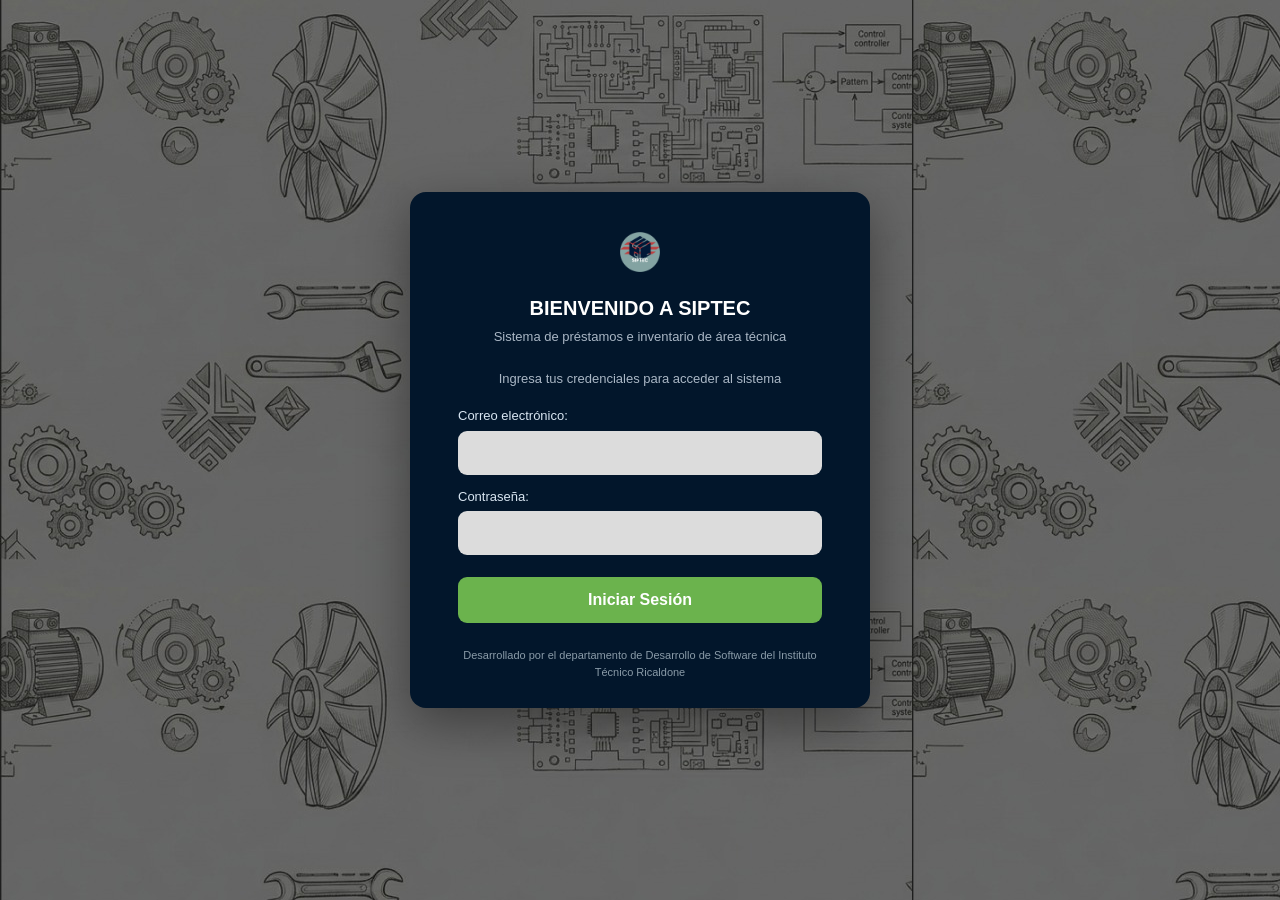
==== commit 8c2c55b9: "ya casi" ====
--- a/index.html
+++ b/index.html
@@ -22,7 +22,7 @@
         <input id="email" class="form-control" type="email" autocomplete="email" required>
         <label for="password">Contraseña:</label>
         <input id="password" class="form-control" type="password" autocomplete="current-password" required>
-        <a href="pages/dashboard.html" id="loginBtn" class="btn boton-iniciar-sesion w-100 d-flex align-items-center justify-content-center text-decoration-none">Iniciar Sesión</a>
+        <button type="submit" id="loginBtn" class="btn boton-iniciar-sesion w-100 d-flex align-items-center justify-content-center text-decoration-none">Iniciar Sesión</button>
         <div id="loginError" class="text-danger small mt-2 d-none"></div>
         <p class="mt-4 mb-0 text-center" style="font-size: 11px; color: #8a9ba8;">Desarrollado por el departamento de Desarrollo de Software del Instituto Técnico Ricaldone</p>
       </form>
@@ -30,5 +30,6 @@
   </main>
 
   <script src="https://cdn.jsdelivr.net/npm/bootstrap@5.3.8/dist/js/bootstrap.bundle.min.js" integrity="sha384-FKyoEForCGlyvwx9Hj09JcYn3nv7wiPVlz7YYwJrWVcXK/BmnVDxM+D2scQbITxI" crossorigin="anonymous"></script>
+  <script type="module" src="js/controllers/loginController.js"></script>
 </body>
 </html>
--- a/styles/styles.css
+++ b/styles/styles.css
@@ -54,6 +54,8 @@
  }
 
  .marca-logo {
+     display: flex;
+     justify-content: center;
      margin-bottom: 24px;
  }
 
@@ -315,7 +317,35 @@
 
  .acciones-encabezado {
      display: flex;
+     align-items: center;
      gap: 10px;
+ }
+
+ .buscador-seccion {
+     width: min(100%, 260px);
+     height: 38px;
+     display: flex;
+     align-items: center;
+     gap: 8px;
+     padding: 0 14px;
+     border-radius: var(--radius-sm);
+     background: #eef1f5;
+     border: 1px solid var(--line);
+     color: var(--ink-soft);
+ }
+
+ .buscador-seccion input {
+     width: 100%;
+     border: 0;
+     outline: 0;
+     background: transparent;
+     font-size: 13px;
+     color: var(--ink);
+ }
+
+ .modo-oscuro .buscador-seccion {
+     background: #1c2733;
+     color: var(--ink);
  }
 
  .boton-pastilla {
@@ -328,6 +358,8 @@
      align-items: center;
      gap: 6px;
      cursor: pointer;
+     white-space: nowrap;
+     flex-shrink: 0;
      backdrop-filter: blur(8px) saturate(140%);
      -webkit-backdrop-filter: blur(8px) saturate(140%);
      transition: transform .12s ease, box-shadow .12s ease, opacity .12s ease;
@@ -483,10 +515,15 @@
  .enlace-estadistica {
      display: inline-block;
      margin-top: 4px;
+     border: 0;
+     background: none;
+     padding: 0;
+     font: inherit;
      color: var(--blue);
      font-size: 11px;
      font-weight: 700;
      text-decoration: none;
+     cursor: pointer;
  }
 
  .enlace-estadistica:hover {
@@ -1027,6 +1064,20 @@
      box-shadow: 0 1px 2px rgba(16, 24, 40, .08);
  }
 
+ /* ---------- Herramientas: tabs Herramientas / Áreas ---------- */
+
+ #tabHerramientasInv:checked~.panel-herramientas-inv,
+ #tabAreasInv:checked~.panel-areas-inv {
+     display: block;
+ }
+
+ #tabHerramientasInv:checked~.pestanas-segmentadas label[for="tabHerramientasInv"],
+ #tabAreasInv:checked~.pestanas-segmentadas label[for="tabAreasInv"] {
+     background: #fff;
+     color: var(--ink);
+     box-shadow: 0 1px 2px rgba(16, 24, 40, .08);
+ }
+
  /* ---------- Préstamos (vista Empleado): tabs Nuevo préstamo / Mis préstamos ---------- */
 
  #tabNuevoPrestamo:checked~.panel-nuevo-prestamo,
@@ -1245,6 +1296,12 @@
      color: #fff;
  }
 
+ .modo-oscuro #tabHerramientasInv:checked~.pestanas-segmentadas label[for="tabHerramientasInv"],
+ .modo-oscuro #tabAreasInv:checked~.pestanas-segmentadas label[for="tabAreasInv"] {
+     background: #101820;
+     color: #fff;
+ }
+
  .modo-oscuro #tabNuevoPrestamo:checked~.pestanas-segmentadas label[for="tabNuevoPrestamo"],
  .modo-oscuro #tabMisPrestamos:checked~.pestanas-segmentadas label[for="tabMisPrestamos"],
  .modo-oscuro #empTipoHerramienta:checked~.pestanas-segmentadas label[for="empTipoHerramienta"],
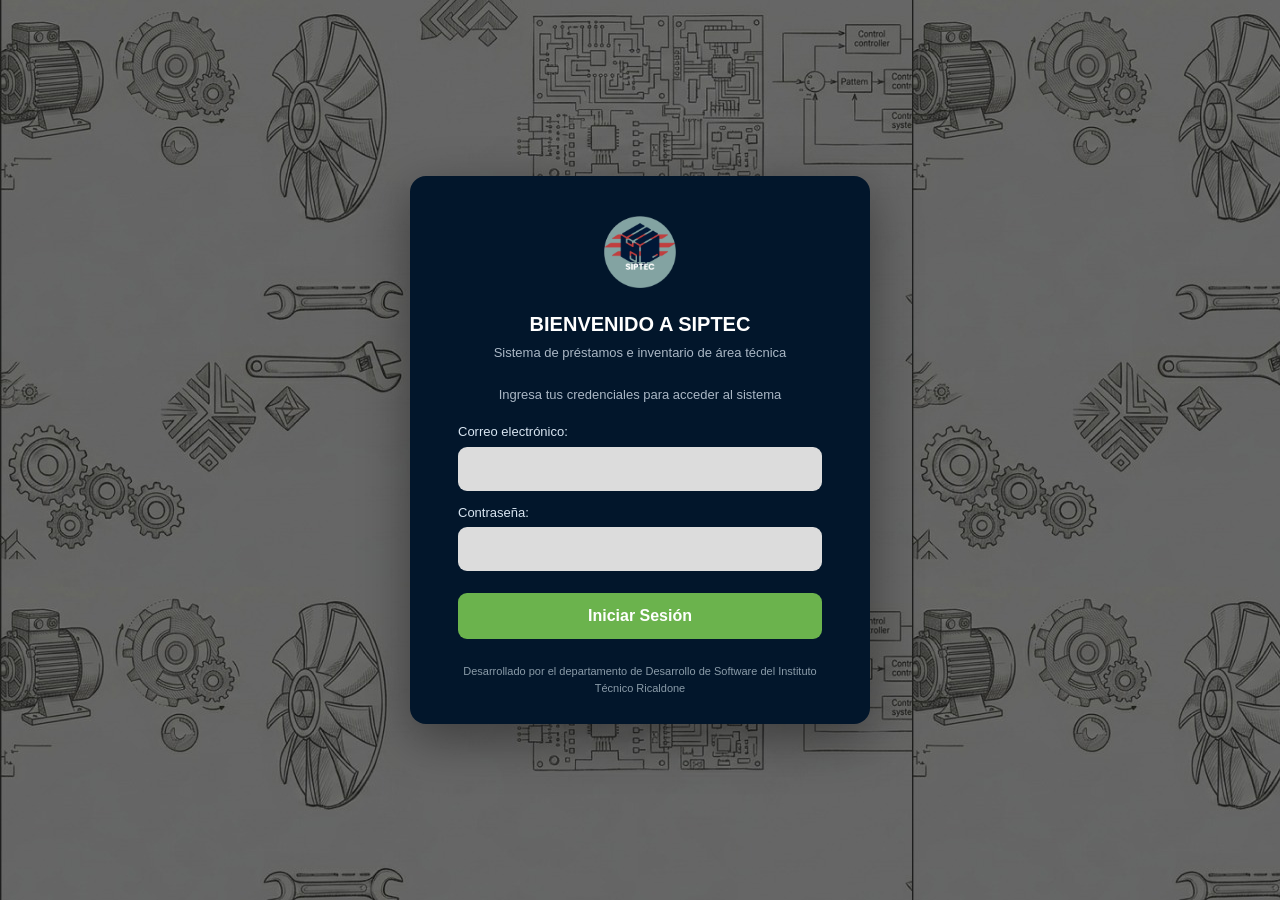
==== commit 3a6fbd20: "arreglos de iconos" ====
--- a/index.html
+++ b/index.html
@@ -7,6 +7,7 @@
   <link rel="icon" href="data:,">
   <link href="https://cdn.jsdelivr.net/npm/bootstrap@5.3.8/dist/css/bootstrap.min.css" rel="stylesheet" integrity="sha384-sRIl4kxILFvY47J16cr9ZwB07vP4J8+LH7qKQnuqkuIAvNWLzeN8tE5YBujZqJLB" crossorigin="anonymous">
   <link rel="stylesheet" href="styles/styles.css">
+  <link rel="shortcut icon" href="img/LogoSIPTEC.png" type="image/x-icon">
 </head>
 <body>
   <main id="loginScreen" class="pantalla-login">
--- a/styles/styles.css
+++ b/styles/styles.css
@@ -60,8 +60,8 @@
  }
 
  .marca-logo img {
-     width: 40px;
-     height: 40px;
+     width: 72px;
+     height: 72px;
  }
 
  .marca-logo.small {
@@ -447,6 +447,10 @@
      gap: 16px;
  }
 
+ .cuadricula-estadisticas.columnas-3 {
+     grid-template-columns: repeat(3, minmax(130px, 1fr));
+ }
+
  .tarjeta-estadistica,
  .panel,
  .tarjeta-datos,
@@ -1422,6 +1426,10 @@
          grid-template-columns: repeat(2, 1fr);
      }
 
+     .cuadricula-estadisticas.columnas-3 {
+         grid-template-columns: repeat(2, 1fr);
+     }
+
      .cuadricula-panel {
          grid-template-columns: 1fr;
      }
@@ -1496,6 +1504,7 @@
      }
 
      .cuadricula-estadisticas,
+     .cuadricula-estadisticas.columnas-3,
      .cuadricula-panel,
      .diseno-prestamo,
      .cuadricula-devoluciones,
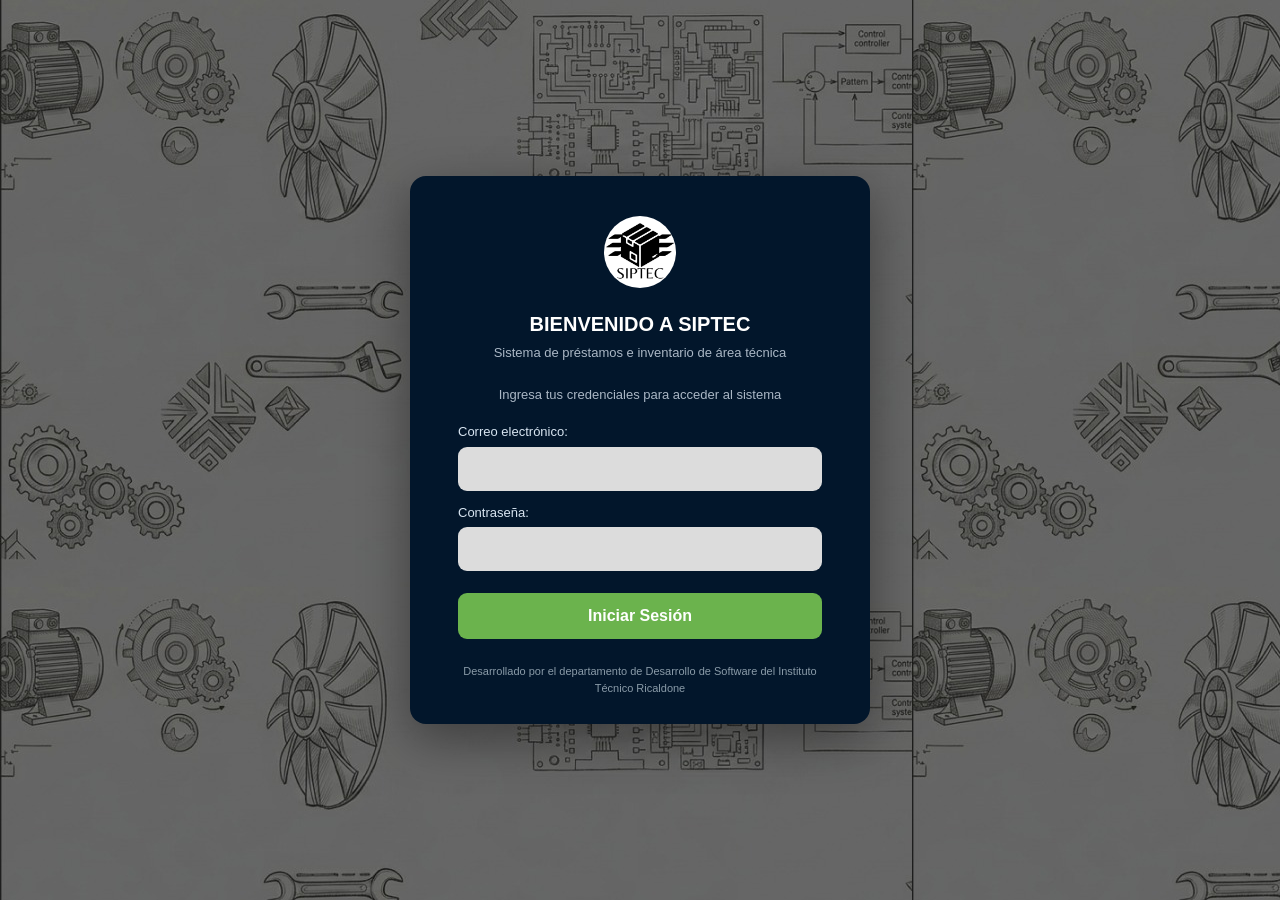
==== commit c7f02aae: "Nuevo logo" ====
--- a/index.html
+++ b/index.html
@@ -5,15 +5,15 @@
   <meta name="viewport" content="width=device-width, initial-scale=1.0">
   <title>SIPTEC</title>
   <link rel="icon" href="data:,">
-  <link href="https://cdn.jsdelivr.net/npm/bootstrap@5.3.8/dist/css/bootstrap.min.css" rel="stylesheet" integrity="sha384-sRIl4kxILFvY47J16cr9ZwB07vP4J8+LH7qKQnuqkuIAvNWLzeN8tE5YBujZqJLB" crossorigin="anonymous">
+  <link href="https://cdn.jsdelivr.net/npm/bootstrap@5.3.8/dist/css/bootstrap.min.css" rel="stylesheet" integrity="sha384-sRIl4kxILFvY47J16cr9ZwB07vP4J8+LH7qKQnuqkuIAvNWLzeN8tE5YBujZqJLB" crossorigin="anonymous">  
   <link rel="stylesheet" href="styles/styles.css">
-  <link rel="shortcut icon" href="img/LogoSIPTEC.png" type="image/x-icon">
+  <link rel="shortcut icon" href="img/SIPTEC logos.png" type="image/x-icon">
 </head>
 <body>
   <main id="loginScreen" class="pantalla-login">
     <section class="tarjeta-login">
       <div class="marca-logo">
-        <img src="./img/LogoSIPTEC.png" alt="logo">
+        <img src="./img/SIPTEC logos.png" alt="logo" style="border-radius: 100%;">
       </div>
       <h1>BIENVENIDO A SIPTEC</h1>
       <p>Sistema de préstamos e inventario de área técnica</p>
--- a/styles/styles.css
+++ b/styles/styles.css
@@ -72,6 +72,12 @@
      overflow: hidden;
  }
 
+ .marca-logo.small img {
+     width: 100%;
+     height: 100%;
+     object-fit: cover;
+ }
+
  .tarjeta-login h1 {
      margin: 0;
      text-align: center;
@@ -557,6 +563,10 @@
      font-weight: 700;
  }
 
+ .contenedor-tabla .titulo-panel {
+     padding: 18px 18px 0;
+ }
+
  .barras-grafica {
      height: 170px;
      display: grid;
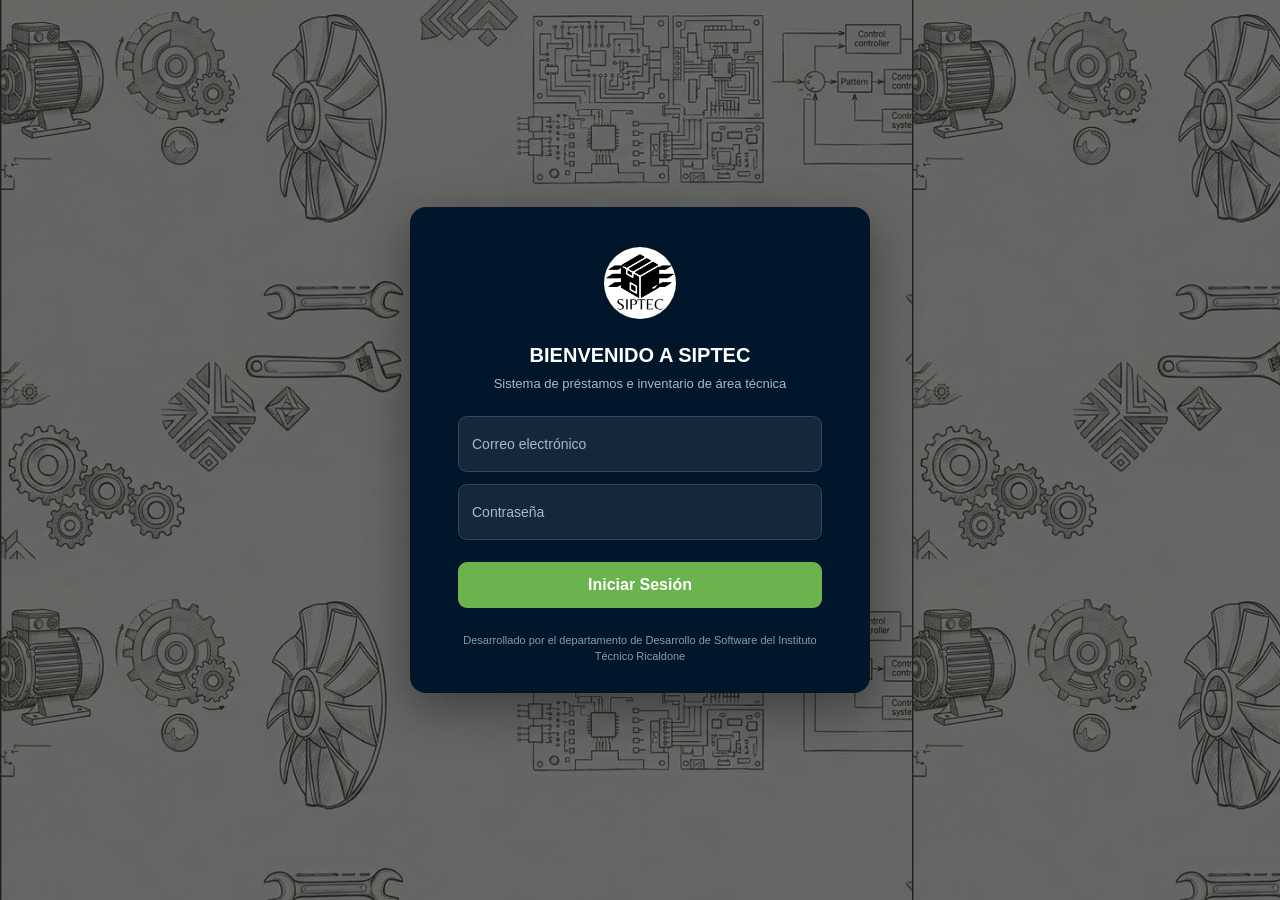
==== commit c8624d04: "arreglos del diseño de formularios" ====
--- a/index.html
+++ b/index.html
@@ -17,12 +17,15 @@
       </div>
       <h1>BIENVENIDO A SIPTEC</h1>
       <p>Sistema de préstamos e inventario de área técnica</p>
-      <p class="hint">Ingresa tus credenciales para acceder al sistema</p>
       <form id="loginForm">
-        <label for="email">Correo electrónico:</label>
-        <input id="email" class="form-control" type="email" autocomplete="email" required>
-        <label for="password">Contraseña:</label>
-        <input id="password" class="form-control" type="password" autocomplete="current-password" required>
+        <div class="campo-flotante">
+          <input id="email" class="form-control" type="email" autocomplete="email" placeholder=" " required>
+          <label for="email">Correo electrónico</label>
+        </div>
+        <div class="campo-flotante">
+          <input id="password" class="form-control" type="password" autocomplete="current-password" placeholder=" " required>
+          <label for="password">Contraseña</label>
+        </div>
         <button type="submit" id="loginBtn" class="btn boton-iniciar-sesion w-100 d-flex align-items-center justify-content-center text-decoration-none">Iniciar Sesión</button>
         <div id="loginError" class="text-danger small mt-2 d-none"></div>
         <p class="mt-4 mb-0 text-center" style="font-size: 11px; color: #8a9ba8;">Desarrollado por el departamento de Desarrollo de Software del Instituto Técnico Ricaldone</p>
--- a/styles/styles.css
+++ b/styles/styles.css
@@ -1,3 +1,270 @@
+ .paginador {
+     display: flex;
+     flex-wrap: wrap;
+     align-items: center;
+     justify-content: space-between;
+     gap: 10px;
+     padding: 12px 4px 0;
+ }
+
+ .paginador:empty {
+     display: none;
+ }
+
+ .paginador-info {
+     font-size: 12px;
+     color: var(--ink-soft);
+ }
+
+ .paginador-botones {
+     display: flex;
+     flex-wrap: wrap;
+     align-items: center;
+     gap: 6px;
+ }
+
+ .paginador-botones button {
+     min-width: 34px;
+     height: 32px;
+     padding: 0 10px;
+     font-size: 12px;
+     font-weight: 600;
+     color: var(--ink);
+     background: var(--panel);
+     border: 1px solid var(--line);
+     border-radius: 9px;
+     cursor: pointer;
+     transition: background .12s ease, border-color .12s ease;
+ }
+
+ /* Modo claro: blanco con borde gris azulado; la página activa usa el azul marino de la barra lateral */
+ .paginador-botones button:hover:not(:disabled):not(.activa) {
+     background: #e8f1fa;
+     border-color: var(--navy-soft);
+     color: var(--navy-soft);
+ }
+
+ .paginador-botones button.activa {
+     color: #fff;
+     background: var(--navy-soft);
+     border-color: var(--navy-soft);
+ }
+
+ /* Modo oscuro: tonos azul océano oscuro, a juego con la barra lateral y el fondo */
+ .modo-oscuro .paginador-botones button {
+     color: #cfe0ee;
+     background: #0f2a43;
+     border-color: #1d4468;
+ }
+
+ .modo-oscuro .paginador-botones button:hover:not(:disabled):not(.activa) {
+     color: #fff;
+     background: #14375a;
+     border-color: #2f7fbf;
+ }
+
+ .modo-oscuro .paginador-botones button.activa {
+     color: #fff;
+     background: #101820;
+     border-color: #1d4468;
+ }
+
+ .paginador-botones button:disabled {
+     opacity: .45;
+     cursor: not-allowed;
+ }
+
+ .paginador-puntos {
+     color: var(--ink-soft);
+     padding: 0 2px;
+ }
+
+ .select-personalizado {
+     position: relative;
+     width: 100%;
+ }
+
+ .select-personalizado .selector-boton {
+     width: 100%;
+     display: flex;
+     align-items: center;
+     justify-content: space-between;
+     gap: 10px;
+     min-height: 40px;
+     padding: 8px 14px;
+     text-align: left;
+     font-size: 14px;
+     color: var(--ink);
+     background: #fff;
+     border: 1px solid var(--line);
+     border-radius: 12px;
+     transition: border-color .15s ease, box-shadow .15s ease;
+ }
+
+ .select-personalizado .selector-boton::after {
+     content: "";
+     flex: 0 0 8px;
+     width: 8px;
+     height: 8px;
+     border-right: 2px solid var(--ink-soft);
+     border-bottom: 2px solid var(--ink-soft);
+     transform: rotate(45deg) translateY(-2px);
+     transition: transform .15s ease;
+ }
+
+ .select-personalizado .selector-boton[aria-expanded="true"]::after {
+     transform: rotate(-135deg) translateY(-2px);
+ }
+
+ .select-personalizado .selector-boton.sin-valor {
+     color: var(--ink-soft);
+ }
+
+ .select-personalizado .selector-boton:hover:not(:disabled),
+ .select-personalizado .selector-boton:focus-visible,
+ .select-personalizado .selector-boton[aria-expanded="true"] {
+     border-color: var(--blue);
+     box-shadow: 0 0 0 3px rgba(25, 141, 230, .18);
+     outline: 0;
+ }
+
+ .select-personalizado .selector-boton:disabled {
+     opacity: .6;
+     cursor: not-allowed;
+ }
+
+ .select-personalizado .dropdown-menu {
+     width: 100%;
+     max-height: 240px;
+     overflow-y: auto;
+     margin-top: 6px !important;
+     padding: 6px;
+     background: var(--panel);
+     border: 1px solid var(--line);
+     border-radius: 14px;
+     box-shadow: 0 14px 32px rgba(0, 0, 0, .28);
+ }
+
+ .select-personalizado .fila-opcion {
+     display: flex;
+     align-items: center;
+     justify-content: space-between;
+     gap: 8px;
+     padding: 9px 12px;
+     border-radius: 9px;
+     font-size: 14px;
+     cursor: pointer;
+     color: var(--ink);
+     transition: background .12s ease;
+ }
+
+ .select-personalizado .fila-opcion:hover {
+     background: var(--hover);
+ }
+
+ .select-personalizado .fila-opcion.activa {
+     background: rgba(25, 141, 230, .16);
+     font-weight: 600;
+ }
+
+ .select-personalizado .fila-opcion.activa .nombre-opcion::after {
+     content: " ✓";
+     color: var(--blue);
+ }
+
+ .select-personalizado .fila-opcion-nueva {
+     margin-top: 4px;
+     border-top: 1px solid var(--line);
+     border-radius: 0 0 9px 9px;
+     color: var(--blue);
+     font-weight: 600;
+ }
+
+ .select-personalizado .btn-quitar {
+     flex: 0 0 auto;
+     width: 24px;
+     height: 24px;
+     display: inline-flex;
+     align-items: center;
+     justify-content: center;
+     border: 0;
+     background: transparent;
+     color: var(--red);
+     font-size: 13px;
+     font-weight: 700;
+     line-height: 1;
+     border-radius: 50%;
+     opacity: .75;
+ }
+
+ .select-personalizado .btn-quitar:hover {
+     opacity: 1;
+     background: rgba(220, 53, 69, .18);
+ }
+
+ .modo-oscuro .select-personalizado .selector-boton {
+     background: #0f1a25;
+ }
+
+ input.fecha-invalida {
+     color: var(--red);
+     border-color: var(--red);
+ }
+
+ /* ---------- Campos con etiqueta flotante (formularios fuera de modales) ----------
+    La etiqueta vive dentro del campo y sube al escribir; los campos de fecha y hora la llevan siempre arriba. */
+ .campo-flotante {
+     position: relative;
+ }
+
+ .campo-flotante .form-control {
+     height: 56px;
+     padding: 24px 14px 8px;
+     border-radius: var(--radius-sm);
+ }
+
+ .campo-flotante textarea.form-control {
+     height: auto;
+     min-height: 96px;
+     padding-top: 28px;
+     resize: vertical;
+ }
+
+ .campo-flotante label {
+     position: absolute;
+     left: 14px;
+     top: 18px;
+     margin: 0;
+     font-size: 14px;
+     color: var(--ink-soft);
+     pointer-events: none;
+     transition: top .12s ease, font-size .12s ease;
+ }
+
+ .campo-flotante .form-control:focus ~ label,
+ .campo-flotante .form-control:not(:placeholder-shown) ~ label,
+ .campo-flotante .form-control[type="datetime-local"] ~ label {
+     top: 8px;
+     font-size: 11px;
+ }
+
+ /* Las piezas disponibles solo aparecen cuando ya se eligió un equipo */
+ .grupo-piezas:has(#empUnidades:empty) {
+     display: none;
+ }
+
+ .grupo-piezas .titulo-campo {
+     display: block;
+     margin-bottom: 8px;
+     font-size: 12px;
+     color: var(--ink-soft);
+ }
+
+ /* Formularios de una sola columna: ancho cómodo de lectura, no de pantalla completa */
+ .panel-nuevo-prestamo .panel {
+     max-width: 760px;
+ }
+
  :root {
      --navy: #001f3d;
      --navy-soft: #07345f;
@@ -117,6 +384,49 @@
      margin-bottom: 10px;
  }
 
+ /* Login con etiqueta flotante sobre la tarjeta oscura */
+ .tarjeta-login .campo-flotante {
+     margin-bottom: 12px;
+ }
+
+ .tarjeta-login .campo-flotante label {
+     position: absolute;
+     left: 14px;
+     top: 18px;
+     margin: 0;
+     font-size: 14px;
+     color: #aab7c5;
+ }
+
+ .tarjeta-login .campo-flotante .form-control {
+     height: 56px;
+     padding: 24px 14px 8px;
+     margin-bottom: 0;
+     color: #fff;
+     background: rgba(255, 255, 255, .08);
+     border: 1px solid rgba(255, 255, 255, .14);
+ }
+
+ .tarjeta-login .campo-flotante .form-control:focus {
+     color: #fff;
+     background: rgba(255, 255, 255, .10);
+     border-color: #6BB34D;
+     box-shadow: none;
+ }
+
+ .tarjeta-login .campo-flotante .form-control:focus ~ label,
+ .tarjeta-login .campo-flotante .form-control:not(:placeholder-shown) ~ label,
+ .tarjeta-login .campo-flotante .form-control:-webkit-autofill ~ label {
+     top: 8px;
+     font-size: 11px;
+ }
+
+ /* El autocompletado del navegador pinta el campo de blanco; se mantiene el tono de la tarjeta */
+ .tarjeta-login .campo-flotante .form-control:-webkit-autofill {
+     -webkit-text-fill-color: #fff;
+     box-shadow: 0 0 0 100px #14283c inset;
+ }
+
  .boton-iniciar-sesion {
      margin-top: 22px;
      height: 46px;
@@ -157,6 +467,7 @@
  }
 
  .barra-lateral .nav-item {
+     position: relative;
      width: 100%;
      min-height: 56px;
      display: flex;
@@ -396,22 +707,22 @@
 
  .boton-solido-verde {
      background: linear-gradient(180deg, rgba(255, 255, 255, .10), rgba(255, 255, 255, 0) 55%), rgba(40, 167, 69, .96);
-     box-shadow: 0 1px 2px rgba(0, 0, 0, .08), 0 3px 8px rgba(40, 167, 69, .18);
+     box-shadow: 0 1px 2px rgba(0, 0, 0, .08);
  }
 
  .boton-solido-azul {
      background: linear-gradient(180deg, rgba(255, 255, 255, .10), rgba(255, 255, 255, 0) 55%), rgba(25, 141, 230, .96);
-     box-shadow: 0 1px 2px rgba(0, 0, 0, .08), 0 3px 8px rgba(25, 141, 230, .18);
+     box-shadow: 0 1px 2px rgba(0, 0, 0, .08);
  }
 
  .boton-solido-rojo {
      background: linear-gradient(180deg, rgba(255, 255, 255, .10), rgba(255, 255, 255, 0) 55%), rgba(220, 53, 69, .96);
-     box-shadow: 0 1px 2px rgba(0, 0, 0, .08), 0 3px 8px rgba(220, 53, 69, .18);
+     box-shadow: 0 1px 2px rgba(0, 0, 0, .08);
  }
 
  .boton-solido-morado {
      background: linear-gradient(180deg, rgba(255, 255, 255, .10), rgba(255, 255, 255, 0) 55%), rgba(138, 79, 214, .96);
-     box-shadow: 0 1px 2px rgba(0, 0, 0, .08), 0 3px 8px rgba(138, 79, 214, .18);
+     box-shadow: 0 1px 2px rgba(0, 0, 0, .08);
  }
 
  .boton-solido-gris {
@@ -423,7 +734,7 @@
  .boton-solido-naranja {
      background: linear-gradient(180deg, rgba(255, 255, 255, .10), rgba(255, 255, 255, 0) 55%), rgba(246, 166, 35, .96);
      color: #fff;
-     box-shadow: 0 1px 2px rgba(0, 0, 0, .08), 0 3px 8px rgba(246, 166, 35, .18);
+     box-shadow: 0 1px 2px rgba(0, 0, 0, .08);
  }
 
  .boton-solido-verde:hover,
@@ -494,22 +805,22 @@
 
  .icono-estadistica.icon-blue {
      background: linear-gradient(180deg, rgba(255, 255, 255, .10), rgba(255, 255, 255, 0) 55%), rgba(25, 141, 230, .96);
-     box-shadow: 0 1px 2px rgba(0, 0, 0, .08), 0 3px 8px rgba(25, 141, 230, .18);
+     box-shadow: 0 1px 2px rgba(0, 0, 0, .08);
  }
 
  .icono-estadistica.icon-green {
      background: linear-gradient(180deg, rgba(255, 255, 255, .10), rgba(255, 255, 255, 0) 55%), rgba(40, 167, 69, .96);
-     box-shadow: 0 1px 2px rgba(0, 0, 0, .08), 0 3px 8px rgba(40, 167, 69, .18);
+     box-shadow: 0 1px 2px rgba(0, 0, 0, .08);
  }
 
  .icono-estadistica.icon-orange {
      background: linear-gradient(180deg, rgba(255, 255, 255, .10), rgba(255, 255, 255, 0) 55%), rgba(246, 166, 35, .96);
-     box-shadow: 0 1px 2px rgba(0, 0, 0, .08), 0 3px 8px rgba(246, 166, 35, .18);
+     box-shadow: 0 1px 2px rgba(0, 0, 0, .08);
  }
 
  .icono-estadistica.icon-purple {
      background: linear-gradient(180deg, rgba(255, 255, 255, .10), rgba(255, 255, 255, 0) 55%), rgba(138, 79, 214, .96);
-     box-shadow: 0 1px 2px rgba(0, 0, 0, .08), 0 3px 8px rgba(138, 79, 214, .18);
+     box-shadow: 0 1px 2px rgba(0, 0, 0, .08);
  }
 
  .tarjeta-estadistica strong {
@@ -673,6 +984,32 @@
      transform: scale(.98);
  }
 
+ .badge-mini {
+     display: inline-flex;
+     align-items: center;
+     justify-content: center;
+     min-width: 18px;
+     height: 18px;
+     padding: 0 5px;
+     border-radius: 999px;
+     background: #dc3545;
+     color: #fff;
+     font-size: 11px;
+     font-weight: 800;
+     line-height: 1;
+ }
+
+ .badge-mini.badge-nav {
+     position: absolute;
+     top: 4px;
+     right: 12px;
+     min-width: 16px;
+     height: 16px;
+     padding: 0 4px;
+     font-size: 10px;
+     box-shadow: 0 0 0 2px var(--navy);
+ }
+
  .accion-rapida-azul {
      background: linear-gradient(180deg, rgba(255, 255, 255, .10), rgba(255, 255, 255, 0) 55%), rgba(52, 155, 234, 0.96);
  }
@@ -850,14 +1187,6 @@
      font-weight: 700;
      backdrop-filter: blur(8px);
      -webkit-backdrop-filter: blur(8px);
- }
-
- .estado::before,
- .insignia-estado::before {
-     content: "";
-     width: 6px;
-     height: 6px;
-     border-radius: 50%;
  }
 
  .estado.available,
@@ -871,15 +1200,6 @@
      color: #1b7a37;
  }
 
- .estado.available::before,
- .estado.activo::before,
- .estado.devuelto::before,
- .estado.disponible::before,
- .estado.entiempo::before,
- .insignia-estado.badge-success::before {
-     background: var(--green-deep);
- }
-
  .estado.borrowed,
  .estado.pendiente,
  .estado.prestado,
@@ -891,15 +1211,6 @@
      color: #9a6208;
  }
 
- .estado.borrowed::before,
- .estado.pendiente::before,
- .estado.prestado::before,
- .estado.revision::before,
- .estado.retrasado::before,
- .insignia-estado.badge-warning::before {
-     background: var(--orange);
- }
-
  .estado.damage,
  .estado.inactive,
  .estado.daniado,
@@ -910,14 +1221,6 @@
      color: #b0233a;
  }
 
- .estado.damage::before,
- .estado.inactive::before,
- .estado.daniado::before,
- .estado.dano::before,
- .insignia-estado.badge-danger::before {
-     background: var(--red);
- }
-
  .modo-oscuro .estado.available,
  .modo-oscuro .estado.activo,
  .modo-oscuro .estado.devuelto,
@@ -1000,12 +1303,52 @@
      gap: 16px;
  }
 
+ .barra-seleccion-reportes {
+     display: flex;
+     align-items: center;
+     justify-content: space-between;
+     gap: 10px;
+     margin-bottom: 14px;
+ }
+
+ /* Lista de equipos dañados en Reportes: separa una tarjeta de otra */
+ #reportesGeneradosGrid {
+     display: flex;
+     flex-direction: column;
+     gap: 16px;
+ }
+
  .tarjeta-devolucion {
      background: var(--panel);
      border: 1px solid var(--line);
      border-radius: var(--radius-lg);
      box-shadow: var(--shadow-card);
      padding: 18px;
+     position: relative;
+     transition: border-color .12s ease, box-shadow .12s ease;
+ }
+
+ .tarjeta-devolucion.seleccionable {
+     padding-left: 46px;
+     cursor: pointer;
+ }
+
+ .tarjeta-devolucion.seleccionada {
+     border-color: var(--blue);
+     box-shadow: 0 0 0 2px rgba(25, 141, 230, .25);
+ }
+
+ .tarjeta-devolucion .check-seleccion-reporte {
+     display: none;
+     position: absolute;
+     top: 18px;
+     left: 18px;
+     width: 18px;
+     height: 18px;
+ }
+
+ .tarjeta-devolucion.seleccionable .check-seleccion-reporte {
+     display: block;
  }
 
  .tarjeta-devolucion .top-row {
@@ -1072,7 +1415,9 @@
 
  #tabPrestamos:checked~.pestanas-segmentadas label[for="tabPrestamos"],
  #tabDevoluciones:checked~.pestanas-segmentadas label[for="tabDevoluciones"],
- #tabHistorial:checked~.pestanas-segmentadas label[for="tabHistorial"] {
+ #tabHistorial:checked~.pestanas-segmentadas label[for="tabHistorial"],
+ #tabHistorialReportes:checked~.pestanas-segmentadas label[for="tabHistorialReportes"],
+ #tabGenerados:checked~.pestanas-segmentadas label[for="tabGenerados"] {
      background: #fff;
      color: var(--ink);
      box-shadow: 0 1px 2px rgba(16, 24, 40, .08);
@@ -1191,6 +1536,11 @@
      border: 1px solid var(--line);
      height: 42px;
      margin-bottom: 14px;
+ }
+
+ .caja-configuracion .campo-flotante .form-control {
+     height: 56px;
+     margin-bottom: 0;
  }
 
  /* iOS-style switch */
@@ -1256,6 +1606,12 @@
      color: var(--ink);
  }
 
+ .modo-oscuro .modal .form-control::placeholder,
+ .modo-oscuro .modal textarea.form-control::placeholder {
+     color: var(--ink-soft);
+     opacity: 1;
+ }
+
  .modo-oscuro .modal .form-label {
      color: var(--ink-soft);
  }
@@ -1267,6 +1623,37 @@
  .modo-oscuro .modal .btn-light {
      background: #22303f;
      color: var(--ink);
+ }
+
+ /* Campos de formulario fuera de los modales (solicitud de préstamo, configuración…): mismo estilo oscuro que dentro de ellos.
+    color-scheme: dark hace que el icono y el selector de fecha/hora nativos también sean oscuros. */
+ .modo-oscuro .form-control,
+ .modo-oscuro .form-select,
+ .modo-oscuro textarea.form-control {
+     background: #0f1a25;
+     border-color: var(--line);
+     color: var(--ink);
+     color-scheme: dark;
+ }
+
+ .modo-oscuro .form-control::placeholder,
+ .modo-oscuro textarea.form-control::placeholder {
+     color: var(--ink-soft);
+     opacity: 1;
+ }
+
+ .modo-oscuro .form-control:focus,
+ .modo-oscuro .form-select:focus {
+     background: #0f1a25;
+     color: var(--ink);
+     border-color: var(--blue);
+     box-shadow: 0 0 0 3px rgba(25, 141, 230, .15);
+ }
+
+ .modo-oscuro .form-control:disabled,
+ .modo-oscuro .form-control[readonly] {
+     background: #0b141d;
+     color: var(--ink-soft);
  }
 
  .modo-oscuro {
@@ -1280,6 +1667,12 @@
      --shadow-card: 0 0 0 1px rgba(255, 255, 255, .06), 0 1px 3px rgba(0, 0, 0, .3), 0 8px 20px rgba(0, 0, 0, .35);
  }
 
+ /* En modo oscuro las líneas entre filas usan el tono sutil de --line, no el casi blanco del modo claro */
+ .modo-oscuro .tabla-datos td,
+ .modo-oscuro table td {
+     border-bottom-color: var(--line);
+ }
+
  .modo-oscuro .area-contenido {
      background:
          radial-gradient(ellipse 900px 500px at 8% 0%, rgba(25, 141, 230, .14), transparent 60%),
@@ -1305,7 +1698,9 @@
 
  .modo-oscuro #tabPrestamos:checked~.pestanas-segmentadas label[for="tabPrestamos"],
  .modo-oscuro #tabDevoluciones:checked~.pestanas-segmentadas label[for="tabDevoluciones"],
- .modo-oscuro #tabHistorial:checked~.pestanas-segmentadas label[for="tabHistorial"] {
+ .modo-oscuro #tabHistorial:checked~.pestanas-segmentadas label[for="tabHistorial"],
+ .modo-oscuro #tabHistorialReportes:checked~.pestanas-segmentadas label[for="tabHistorialReportes"],
+ .modo-oscuro #tabGenerados:checked~.pestanas-segmentadas label[for="tabGenerados"] {
      background: #101820;
      color: #fff;
  }
@@ -1404,7 +1799,7 @@
      background: linear-gradient(180deg, rgba(255, 255, 255, .10), rgba(255, 255, 255, 0) 55%), rgba(40, 167, 69, .96);
      border: 1px solid rgba(255, 255, 255, .22);
      backdrop-filter: blur(8px) saturate(140%);
-     box-shadow: 0 1px 2px rgba(0, 0, 0, .08), 0 3px 8px rgba(40, 167, 69, .18);
+     box-shadow: 0 1px 2px rgba(0, 0, 0, .08);
  }
 
  .modal .btn-warning {
@@ -1412,7 +1807,7 @@
      border: 1px solid rgba(255, 255, 255, .22);
      backdrop-filter: blur(8px) saturate(140%);
      color: #fff;
-     box-shadow: 0 1px 2px rgba(0, 0, 0, .08), 0 3px 8px rgba(246, 166, 35, .18);
+     box-shadow: 0 1px 2px rgba(0, 0, 0, .08);
  }
 
  .modal .btn-light {
@@ -1426,7 +1821,7 @@
      background: linear-gradient(180deg, rgba(255, 255, 255, .10), rgba(255, 255, 255, 0) 55%), rgba(25, 141, 230, .96);
      border: 1px solid rgba(255, 255, 255, .22);
      backdrop-filter: blur(8px) saturate(140%);
-     box-shadow: 0 1px 2px rgba(0, 0, 0, .08), 0 3px 8px rgba(25, 141, 230, .18);
+     box-shadow: 0 1px 2px rgba(0, 0, 0, .08);
  }
 
  /* ---------- Responsive ---------- */
